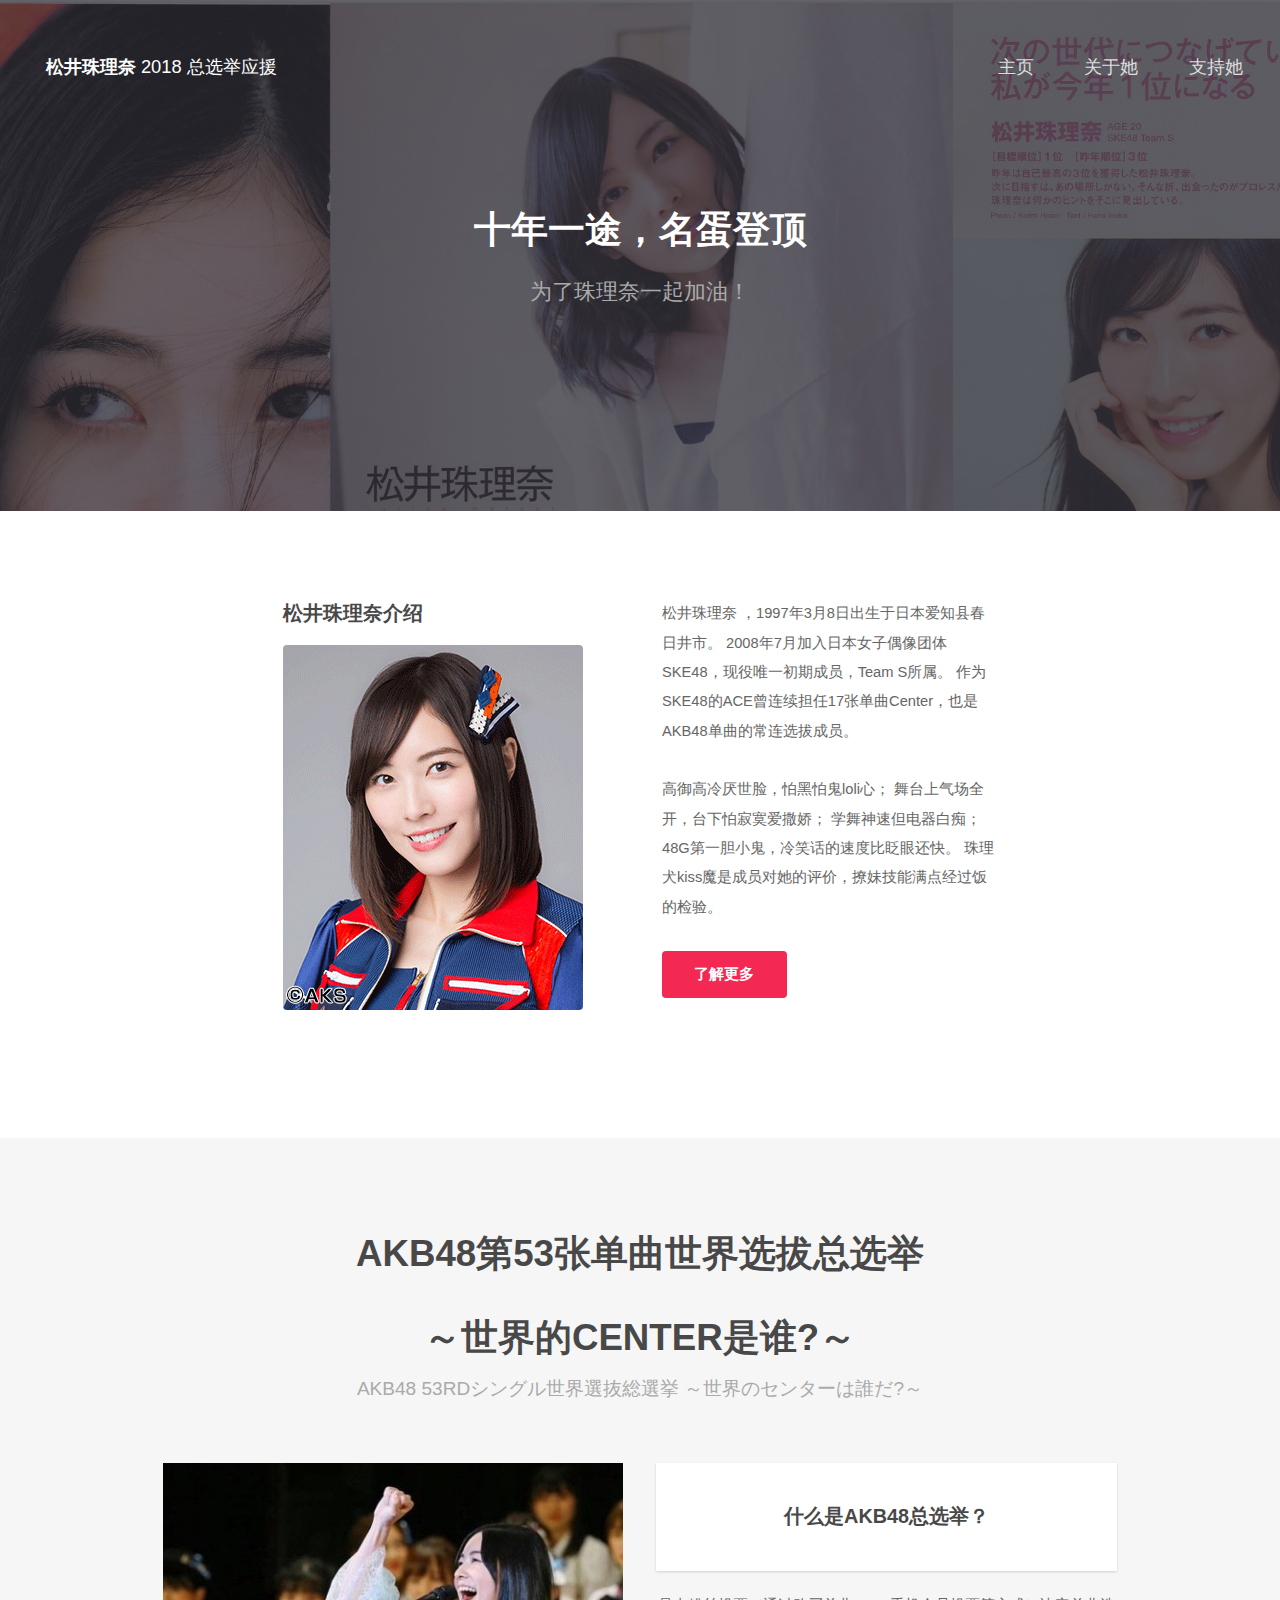
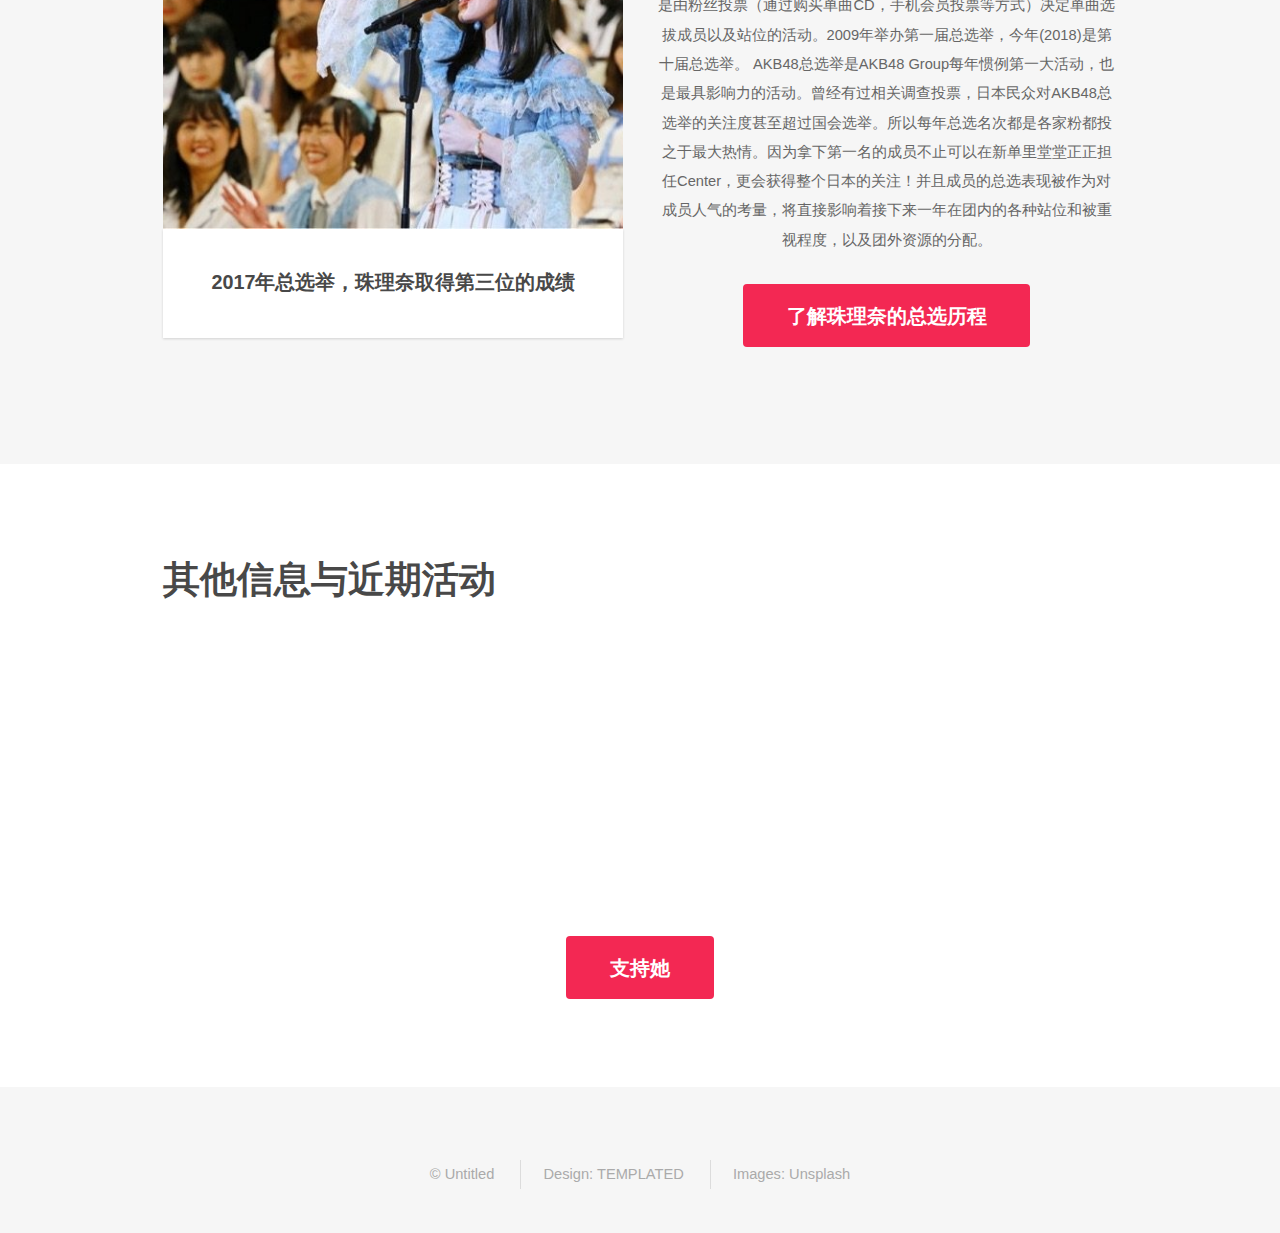
==== index.html @ a77c509f "init site" ====
<!DOCTYPE HTML>
<!--
	Spatial by TEMPLATED
	templated.co @templatedco
	Released for free under the Creative Commons Attribution 3.0 license (templated.co/license)
-->
<html>
<head>
    <title>松井珠理奈 2018 总选举应援</title>
    <meta charset="utf-8"/>
    <meta name="viewport" content="width=device-width, initial-scale=1"/>
    <link rel="stylesheet" href="assets/css/main.css"/>
</head>
<body class="landing">

<!-- Header -->
<header id="header" class="alt">
    <h1><strong><a href="index.html">松井珠理奈</a></strong> 2018 总选举应援</h1>
    <nav id="nav">
        <ul>
            <li><a href="index.html">主页</a></li>
            <li><a href="#">关于她</a></li>
            <li><a href="#">支持她</a></li>
        </ul>
    </nav>
</header>

<a href="#menu" class="navPanelToggle"><span class="fa fa-bars"></span></a>

<!-- Banner -->
<section id="banner">
    <h2>十年一途，名蛋登顶</h2>
    <p>为了珠理奈一起加油！</p>

    <!--
    <ul class="actions">
        <li><a href="#" class="button special big">Get Started</a></li>
    </ul>
    -->
</section>

<!-- One -->
<section id="one" class="wrapper style1">
    <div class="container 75%">
        <div class="row 200%">
            <div class="6u 12u$(medium)">
                <header class="major">
                    <h3>松井珠理奈介绍</h3><br/>
                    <img class="image" src="images/jurina/matsui_jurina.jpg"/>
                </header>
            </div>
            <div class="6u$ 12u$(medium)">
                <p>松井珠理奈 ，1997年3月8日出生于日本爱知县春日井市。
                    2008年7月加入日本女子偶像团体SKE48，现役唯一初期成员，Team S所属。
                    作为SKE48的ACE曾连续担任17张单曲Center，也是AKB48单曲的常连选拔成员。</p>
                <p>高御高冷厌世脸，怕黑怕鬼loli心；
                    舞台上气场全开，台下怕寂寞爱撒娇；
                    学舞神速但电器白痴；48G第一胆小鬼，冷笑话的速度比眨眼还快。
                    珠理犬kiss魔是成员对她的评价，撩妹技能满点经过饭的检验。</p>
                <a href="#" class="button special">了解更多</a>
            </div>
        </div>
    </div>
</section>

<!-- Two -->
<section id="two" class="wrapper style2 special">
    <div class="container">
        <header class="major">
            <h2>AKB48第53张单曲世界选拔总选举 </h2>
            <h2>～世界的Center是谁?～</h2>
            <p>AKB48 53rdシングル世界選抜総選挙 ～世界のセンターは誰だ?～</p>
        </header>
        <div class="row 150%">
            <div class="6u 12u$(xsmall)">
                <div class="image fit captioned">
                    <img src="images/jurina/s1.jpg" alt=""/>
                    <h3>2017年总选举，珠理奈取得第三位的成绩</h3>
                </div>
            </div>
            <div class="6u$ 12u$(xsmall)">
                <div class="image fit captioned">
                    <!--<img src="images/pic03.jpg" alt=""/>-->
                    <h3>什么是AKB48总选举？</h3>
                    <p>是由粉丝投票（通过购买单曲CD，手机会员投票等方式）决定单曲选拔成员以及站位的活动。2009年举办第一届总选举，今年(2018)是第十届总选举。
                        AKB48总选举是AKB48
                        Group每年惯例第一大活动，也是最具影响力的活动。曾经有过相关调查投票，日本民众对AKB48总选举的关注度甚至超过国会选举。所以每年总选名次都是各家粉都投之于最大热情。因为拿下第一名的成员不止可以在新单里堂堂正正担任Center，更会获得整个日本的关注！并且成员的总选表现被作为对成员人气的考量，将直接影响着接下来一年在团内的各种站位和被重视程度，以及团外资源的分配。</p>
                    <a href="#" class="button special big">了解珠理奈的总选历程</a>
                </div>
            </div>
        </div>
    </div>
</section>

<!-- Three -->
<section id="three" class="wrapper style1">
    <div class="container">
        <header class="major special">
            <h2>其他信息与近期活动</h2>
            <p></p>
        </header>
        <!--
        <div class="feature-grid">
            <div class="feature">
                <div class="image rounded"><img src="images/pic04.jpg" alt=""/></div>
                <div class="content">
                    <header>
                        <h4>Lorem ipsum</h4>
                        <p>Lorem ipsum dolor sit</p>
                    </header>
                    <p>Lorem ipsum dolor sit amet, consectetur adipisicing elit. Labore esse tenetur accusantium porro
                        omnis, unde mollitia totam sit nesciunt consectetur.</p>
                </div>
            </div>
            <div class="feature">
                <div class="image rounded"><img src="images/pic05.jpg" alt=""/></div>
                <div class="content">
                    <header>
                        <h4>Recusandae nemo</h4>
                        <p>Ratione maiores a, commodi</p>
                    </header>
                    <p>Animi mollitia optio culpa expedita. Dolorem alias minima culpa repellat. Dolores, fuga maiores
                        ut obcaecati blanditiis, at aperiam doloremque.</p>
                </div>
            </div>
            <div class="feature">
                <div class="image rounded"><img src="images/pic06.jpg" alt=""/></div>
                <div class="content">
                    <header>
                        <h4>Laudantium fugit</h4>
                        <p>Possimus ex reprehenderit eaque</p>
                    </header>
                    <p>Maiores iusto inventore fugit architecto est iste expedita commodi sed, quasi feugiat nam neque
                        mollitia vitae omnis, ea natus facere.</p>
                </div>
            </div>
            <div class="feature">
                <div class="image rounded"><img src="images/pic07.jpg" alt=""/></div>
                <div class="content">
                    <header>
                        <h4>Porro aliquam</h4>
                        <p>Quaerat, excepturi eveniet laboriosam</p>
                    </header>
                    <p>Vitae earum unde, autem labore voluptas ex, iste dolorum inventore natus consequatur iure
                        similique obcaecati aut corporis hic in! Porro sed.</p>
                </div>
            </div>
        </div>
        -->
    </div>
</section>

<!-- Four -->
<section id="four" class="wrapper style3 special">
    <div class="container">
        <header class="major">
            <h2>参加松井珠理奈 2018 总选举应援活动</h2>
        </header>
        <ul class="actions">
            <li><a href="#" class="button special big">支持她</a></li>
        </ul>
    </div>
</section>

<!-- Footer -->
<footer id="footer">
    <div class="container">
        <ul class="copyright">
            <li>&copy; Untitled</li>
            <li>Design: <a href="http://templated.co">TEMPLATED</a></li>
            <li>Images: <a href="http://unsplash.com">Unsplash</a></li>
        </ul>
    </div>
</footer>

<!-- Scripts -->
<script src="assets/js/jquery.min.js"></script>
<script src="assets/js/skel.min.js"></script>
<script src="assets/js/util.js"></script>
<script src="assets/js/main.js"></script>

</body>
</html>
---- assets/css/main.css ----
@import url(font-awesome.min.css);
@import url(https://fonts.googleapis.com/css?family=Raleway:400,700);

/*
	Spatial by TEMPLATED
	templated.co @templatedco
	Released for free under the Creative Commons Attribution 3.0 license (templated.co/license)
*/

/* Reset */

	html, body, div, span, applet, object, iframe, h1, h2, h3, h4, h5, h6, p, blockquote, pre, a, abbr, acronym, address, big, cite, code, del, dfn, em, img, ins, kbd, q, s, samp, small, strike, strong, sub, sup, tt, var, b, u, i, center, dl, dt, dd, ol, ul, li, fieldset, form, label, legend, table, caption, tbody, tfoot, thead, tr, th, td, article, aside, canvas, details, embed, figure, figcaption, footer, header, hgroup, menu, nav, output, ruby, section, summary, time, mark, audio, video {
		margin: 0;
		padding: 0;
		border: 0;
		font-size: 100%;
		font: inherit;
		vertical-align: baseline;
	}

	article, aside, details, figcaption, figure, footer, header, hgroup, menu, nav, section {
		display: block;
	}

	body {
		line-height: 1;
	}

	ol, ul {
		list-style: none;
	}

	blockquote, q {
		quotes: none;
	}

	blockquote:before, blockquote:after, q:before, q:after {
		content: '';
		content: none;
	}

	table {
		border-collapse: collapse;
		border-spacing: 0;
	}

	body {
		-webkit-text-size-adjust: none;
	}

/* Box Model */

	*, *:before, *:after {
		-moz-box-sizing: border-box;
		-webkit-box-sizing: border-box;
		box-sizing: border-box;
	}

/* Containers */

	.container {
		margin-left: auto;
		margin-right: auto;
	}

	.container.\31 25\25 {
		width: 100%;
		max-width: 100em;
		min-width: 80em;
	}

	.container.\37 5\25 {
		width: 60em;
	}

	.container.\35 0\25 {
		width: 40em;
	}

	.container.\32 5\25 {
		width: 20em;
	}

	.container {
		width: 80em;
	}

	@media screen and (max-width: 1680px) {

		.container.\31 25\25 {
			width: 100%;
			max-width: 100em;
			min-width: 80em;
		}

		.container.\37 5\25 {
			width: 60em;
		}

		.container.\35 0\25 {
			width: 40em;
		}

		.container.\32 5\25 {
			width: 20em;
		}

		.container {
			width: 80em;
		}

	}

	@media screen and (max-width: 1280px) {

		.container.\31 25\25 {
			width: 100%;
			max-width: 81.25em;
			min-width: 65em;
		}

		.container.\37 5\25 {
			width: 48.75em;
		}

		.container.\35 0\25 {
			width: 32.5em;
		}

		.container.\32 5\25 {
			width: 16.25em;
		}

		.container {
			width: 65em;
		}

	}

	@media screen and (max-width: 980px) {

		.container.\31 25\25 {
			width: 100%;
			max-width: 112.5%;
			min-width: 90%;
		}

		.container.\37 5\25 {
			width: 67.5%;
		}

		.container.\35 0\25 {
			width: 45%;
		}

		.container.\32 5\25 {
			width: 22.5%;
		}

		.container {
			width: 90%;
		}

	}

	@media screen and (max-width: 736px) {

		.container.\31 25\25 {
			width: 100%;
			max-width: 112.5%;
			min-width: 90%;
		}

		.container.\37 5\25 {
			width: 67.5%;
		}

		.container.\35 0\25 {
			width: 45%;
		}

		.container.\32 5\25 {
			width: 22.5%;
		}

		.container {
			width: 90% !important;
		}

	}

	@media screen and (max-width: 480px) {

		.container.\31 25\25 {
			width: 100%;
			max-width: 112.5%;
			min-width: 90%;
		}

		.container.\37 5\25 {
			width: 67.5%;
		}

		.container.\35 0\25 {
			width: 45%;
		}

		.container.\32 5\25 {
			width: 22.5%;
		}

		.container {
			width: 90% !important;
		}

	}

/* Grid */

	.row {
		border-bottom: solid 1px transparent;
		-moz-box-sizing: border-box;
		-webkit-box-sizing: border-box;
		box-sizing: border-box;
	}

	.row > * {
		float: left;
		-moz-box-sizing: border-box;
		-webkit-box-sizing: border-box;
		box-sizing: border-box;
	}

	.row:after, .row:before {
		content: '';
		display: block;
		clear: both;
		height: 0;
	}

	.row.uniform > * > :first-child {
		margin-top: 0;
	}

	.row.uniform > * > :last-child {
		margin-bottom: 0;
	}

	.row.\30 \25 > * {
		padding: 0 0 0 0em;
	}

	.row.\30 \25 {
		margin: 0 0 -1px 0em;
	}

	.row.uniform.\30 \25 > * {
		padding: 0em 0 0 0em;
	}

	.row.uniform.\30 \25 {
		margin: 0em 0 -1px 0em;
	}

	.row > * {
		padding: 0 0 0 2em;
	}

	.row {
		margin: 0 0 -1px -2em;
	}

	.row.uniform > * {
		padding: 2em 0 0 2em;
	}

	.row.uniform {
		margin: -2em 0 -1px -2em;
	}

	.row.\32 00\25 > * {
		padding: 0 0 0 4em;
	}

	.row.\32 00\25 {
		margin: 0 0 -1px -4em;
	}

	.row.uniform.\32 00\25 > * {
		padding: 4em 0 0 4em;
	}

	.row.uniform.\32 00\25 {
		margin: -4em 0 -1px -4em;
	}

	.row.\31 50\25 > * {
		padding: 0 0 0 3em;
	}

	.row.\31 50\25 {
		margin: 0 0 -1px -3em;
	}

	.row.uniform.\31 50\25 > * {
		padding: 3em 0 0 3em;
	}

	.row.uniform.\31 50\25 {
		margin: -3em 0 -1px -3em;
	}

	.row.\35 0\25 > * {
		padding: 0 0 0 1em;
	}

	.row.\35 0\25 {
		margin: 0 0 -1px -1em;
	}

	.row.uniform.\35 0\25 > * {
		padding: 1em 0 0 1em;
	}

	.row.uniform.\35 0\25 {
		margin: -1em 0 -1px -1em;
	}

	.row.\32 5\25 > * {
		padding: 0 0 0 0.5em;
	}

	.row.\32 5\25 {
		margin: 0 0 -1px -0.5em;
	}

	.row.uniform.\32 5\25 > * {
		padding: 0.5em 0 0 0.5em;
	}

	.row.uniform.\32 5\25 {
		margin: -0.5em 0 -1px -0.5em;
	}

	.\31 2u, .\31 2u\24 {
		width: 100%;
		clear: none;
		margin-left: 0;
	}

	.\31 1u, .\31 1u\24 {
		width: 91.6666666667%;
		clear: none;
		margin-left: 0;
	}

	.\31 0u, .\31 0u\24 {
		width: 83.3333333333%;
		clear: none;
		margin-left: 0;
	}

	.\39 u, .\39 u\24 {
		width: 75%;
		clear: none;
		margin-left: 0;
	}

	.\38 u, .\38 u\24 {
		width: 66.6666666667%;
		clear: none;
		margin-left: 0;
	}

	.\37 u, .\37 u\24 {
		width: 58.3333333333%;
		clear: none;
		margin-left: 0;
	}

	.\36 u, .\36 u\24 {
		width: 50%;
		clear: none;
		margin-left: 0;
	}

	.\35 u, .\35 u\24 {
		width: 41.6666666667%;
		clear: none;
		margin-left: 0;
	}

	.\34 u, .\34 u\24 {
		width: 33.3333333333%;
		clear: none;
		margin-left: 0;
	}

	.\33 u, .\33 u\24 {
		width: 25%;
		clear: none;
		margin-left: 0;
	}

	.\32 u, .\32 u\24 {
		width: 16.6666666667%;
		clear: none;
		margin-left: 0;
	}

	.\31 u, .\31 u\24 {
		width: 8.3333333333%;
		clear: none;
		margin-left: 0;
	}

	.\31 2u\24 + *,
	.\31 1u\24 + *,
	.\31 0u\24 + *,
	.\39 u\24 + *,
	.\38 u\24 + *,
	.\37 u\24 + *,
	.\36 u\24 + *,
	.\35 u\24 + *,
	.\34 u\24 + *,
	.\33 u\24 + *,
	.\32 u\24 + *,
	.\31 u\24 + * {
		clear: left;
	}

	.\-11u {
		margin-left: 91.66667%;
	}

	.\-10u {
		margin-left: 83.33333%;
	}

	.\-9u {
		margin-left: 75%;
	}

	.\-8u {
		margin-left: 66.66667%;
	}

	.\-7u {
		margin-left: 58.33333%;
	}

	.\-6u {
		margin-left: 50%;
	}

	.\-5u {
		margin-left: 41.66667%;
	}

	.\-4u {
		margin-left: 33.33333%;
	}

	.\-3u {
		margin-left: 25%;
	}

	.\-2u {
		margin-left: 16.66667%;
	}

	.\-1u {
		margin-left: 8.33333%;
	}

	@media screen and (max-width: 1680px) {

		.row > * {
			padding: 0 0 0 2em;
		}

		.row {
			margin: 0 0 -1px -2em;
		}

		.row.uniform > * {
			padding: 2em 0 0 2em;
		}

		.row.uniform {
			margin: -2em 0 -1px -2em;
		}

		.row.\32 00\25 > * {
			padding: 0 0 0 4em;
		}

		.row.\32 00\25 {
			margin: 0 0 -1px -4em;
		}

		.row.uniform.\32 00\25 > * {
			padding: 4em 0 0 4em;
		}

		.row.uniform.\32 00\25 {
			margin: -4em 0 -1px -4em;
		}

		.row.\31 50\25 > * {
			padding: 0 0 0 3em;
		}

		.row.\31 50\25 {
			margin: 0 0 -1px -3em;
		}

		.row.uniform.\31 50\25 > * {
			padding: 3em 0 0 3em;
		}

		.row.uniform.\31 50\25 {
			margin: -3em 0 -1px -3em;
		}

		.row.\35 0\25 > * {
			padding: 0 0 0 1em;
		}

		.row.\35 0\25 {
			margin: 0 0 -1px -1em;
		}

		.row.uniform.\35 0\25 > * {
			padding: 1em 0 0 1em;
		}

		.row.uniform.\35 0\25 {
			margin: -1em 0 -1px -1em;
		}

		.row.\32 5\25 > * {
			padding: 0 0 0 0.5em;
		}

		.row.\32 5\25 {
			margin: 0 0 -1px -0.5em;
		}

		.row.uniform.\32 5\25 > * {
			padding: 0.5em 0 0 0.5em;
		}

		.row.uniform.\32 5\25 {
			margin: -0.5em 0 -1px -0.5em;
		}

		.\31 2u\28xlarge\29, .\31 2u\24\28xlarge\29 {
			width: 100%;
			clear: none;
			margin-left: 0;
		}

		.\31 1u\28xlarge\29, .\31 1u\24\28xlarge\29 {
			width: 91.6666666667%;
			clear: none;
			margin-left: 0;
		}

		.\31 0u\28xlarge\29, .\31 0u\24\28xlarge\29 {
			width: 83.3333333333%;
			clear: none;
			margin-left: 0;
		}

		.\39 u\28xlarge\29, .\39 u\24\28xlarge\29 {
			width: 75%;
			clear: none;
			margin-left: 0;
		}

		.\38 u\28xlarge\29, .\38 u\24\28xlarge\29 {
			width: 66.6666666667%;
			clear: none;
			margin-left: 0;
		}

		.\37 u\28xlarge\29, .\37 u\24\28xlarge\29 {
			width: 58.3333333333%;
			clear: none;
			margin-left: 0;
		}

		.\36 u\28xlarge\29, .\36 u\24\28xlarge\29 {
			width: 50%;
			clear: none;
			margin-left: 0;
		}

		.\35 u\28xlarge\29, .\35 u\24\28xlarge\29 {
			width: 41.6666666667%;
			clear: none;
			margin-left: 0;
		}

		.\34 u\28xlarge\29, .\34 u\24\28xlarge\29 {
			width: 33.3333333333%;
			clear: none;
			margin-left: 0;
		}

		.\33 u\28xlarge\29, .\33 u\24\28xlarge\29 {
			width: 25%;
			clear: none;
			margin-left: 0;
		}

		.\32 u\28xlarge\29, .\32 u\24\28xlarge\29 {
			width: 16.6666666667%;
			clear: none;
			margin-left: 0;
		}

		.\31 u\28xlarge\29, .\31 u\24\28xlarge\29 {
			width: 8.3333333333%;
			clear: none;
			margin-left: 0;
		}

		.\31 2u\24\28xlarge\29 + *,
		.\31 1u\24\28xlarge\29 + *,
		.\31 0u\24\28xlarge\29 + *,
		.\39 u\24\28xlarge\29 + *,
		.\38 u\24\28xlarge\29 + *,
		.\37 u\24\28xlarge\29 + *,
		.\36 u\24\28xlarge\29 + *,
		.\35 u\24\28xlarge\29 + *,
		.\34 u\24\28xlarge\29 + *,
		.\33 u\24\28xlarge\29 + *,
		.\32 u\24\28xlarge\29 + *,
		.\31 u\24\28xlarge\29 + * {
			clear: left;
		}

		.\-11u\28xlarge\29 {
			margin-left: 91.66667%;
		}

		.\-10u\28xlarge\29 {
			margin-left: 83.33333%;
		}

		.\-9u\28xlarge\29 {
			margin-left: 75%;
		}

		.\-8u\28xlarge\29 {
			margin-left: 66.66667%;
		}

		.\-7u\28xlarge\29 {
			margin-left: 58.33333%;
		}

		.\-6u\28xlarge\29 {
			margin-left: 50%;
		}

		.\-5u\28xlarge\29 {
			margin-left: 41.66667%;
		}

		.\-4u\28xlarge\29 {
			margin-left: 33.33333%;
		}

		.\-3u\28xlarge\29 {
			margin-left: 25%;
		}

		.\-2u\28xlarge\29 {
			margin-left: 16.66667%;
		}

		.\-1u\28xlarge\29 {
			margin-left: 8.33333%;
		}

	}

	@media screen and (max-width: 1280px) {

		.row > * {
			padding: 0 0 0 1.5em;
		}

		.row {
			margin: 0 0 -1px -1.5em;
		}

		.row.uniform > * {
			padding: 1.5em 0 0 1.5em;
		}

		.row.uniform {
			margin: -1.5em 0 -1px -1.5em;
		}

		.row.\32 00\25 > * {
			padding: 0 0 0 3em;
		}

		.row.\32 00\25 {
			margin: 0 0 -1px -3em;
		}

		.row.uniform.\32 00\25 > * {
			padding: 3em 0 0 3em;
		}

		.row.uniform.\32 00\25 {
			margin: -3em 0 -1px -3em;
		}

		.row.\31 50\25 > * {
			padding: 0 0 0 2.25em;
		}

		.row.\31 50\25 {
			margin: 0 0 -1px -2.25em;
		}

		.row.uniform.\31 50\25 > * {
			padding: 2.25em 0 0 2.25em;
		}

		.row.uniform.\31 50\25 {
			margin: -2.25em 0 -1px -2.25em;
		}

		.row.\35 0\25 > * {
			padding: 0 0 0 0.75em;
		}

		.row.\35 0\25 {
			margin: 0 0 -1px -0.75em;
		}

		.row.uniform.\35 0\25 > * {
			padding: 0.75em 0 0 0.75em;
		}

		.row.uniform.\35 0\25 {
			margin: -0.75em 0 -1px -0.75em;
		}

		.row.\32 5\25 > * {
			padding: 0 0 0 0.375em;
		}

		.row.\32 5\25 {
			margin: 0 0 -1px -0.375em;
		}

		.row.uniform.\32 5\25 > * {
			padding: 0.375em 0 0 0.375em;
		}

		.row.uniform.\32 5\25 {
			margin: -0.375em 0 -1px -0.375em;
		}

		.\31 2u\28large\29, .\31 2u\24\28large\29 {
			width: 100%;
			clear: none;
			margin-left: 0;
		}

		.\31 1u\28large\29, .\31 1u\24\28large\29 {
			width: 91.6666666667%;
			clear: none;
			margin-left: 0;
		}

		.\31 0u\28large\29, .\31 0u\24\28large\29 {
			width: 83.3333333333%;
			clear: none;
			margin-left: 0;
		}

		.\39 u\28large\29, .\39 u\24\28large\29 {
			width: 75%;
			clear: none;
			margin-left: 0;
		}

		.\38 u\28large\29, .\38 u\24\28large\29 {
			width: 66.6666666667%;
			clear: none;
			margin-left: 0;
		}

		.\37 u\28large\29, .\37 u\24\28large\29 {
			width: 58.3333333333%;
			clear: none;
			margin-left: 0;
		}

		.\36 u\28large\29, .\36 u\24\28large\29 {
			width: 50%;
			clear: none;
			margin-left: 0;
		}

		.\35 u\28large\29, .\35 u\24\28large\29 {
			width: 41.6666666667%;
			clear: none;
			margin-left: 0;
		}

		.\34 u\28large\29, .\34 u\24\28large\29 {
			width: 33.3333333333%;
			clear: none;
			margin-left: 0;
		}

		.\33 u\28large\29, .\33 u\24\28large\29 {
			width: 25%;
			clear: none;
			margin-left: 0;
		}

		.\32 u\28large\29, .\32 u\24\28large\29 {
			width: 16.6666666667%;
			clear: none;
			margin-left: 0;
		}

		.\31 u\28large\29, .\31 u\24\28large\29 {
			width: 8.3333333333%;
			clear: none;
			margin-left: 0;
		}

		.\31 2u\24\28large\29 + *,
		.\31 1u\24\28large\29 + *,
		.\31 0u\24\28large\29 + *,
		.\39 u\24\28large\29 + *,
		.\38 u\24\28large\29 + *,
		.\37 u\24\28large\29 + *,
		.\36 u\24\28large\29 + *,
		.\35 u\24\28large\29 + *,
		.\34 u\24\28large\29 + *,
		.\33 u\24\28large\29 + *,
		.\32 u\24\28large\29 + *,
		.\31 u\24\28large\29 + * {
			clear: left;
		}

		.\-11u\28large\29 {
			margin-left: 91.66667%;
		}

		.\-10u\28large\29 {
			margin-left: 83.33333%;
		}

		.\-9u\28large\29 {
			margin-left: 75%;
		}

		.\-8u\28large\29 {
			margin-left: 66.66667%;
		}

		.\-7u\28large\29 {
			margin-left: 58.33333%;
		}

		.\-6u\28large\29 {
			margin-left: 50%;
		}

		.\-5u\28large\29 {
			margin-left: 41.66667%;
		}

		.\-4u\28large\29 {
			margin-left: 33.33333%;
		}

		.\-3u\28large\29 {
			margin-left: 25%;
		}

		.\-2u\28large\29 {
			margin-left: 16.66667%;
		}

		.\-1u\28large\29 {
			margin-left: 8.33333%;
		}

	}

	@media screen and (max-width: 980px) {

		.row > * {
			padding: 0 0 0 1.5em;
		}

		.row {
			margin: 0 0 -1px -1.5em;
		}

		.row.uniform > * {
			padding: 1.5em 0 0 1.5em;
		}

		.row.uniform {
			margin: -1.5em 0 -1px -1.5em;
		}

		.row.\32 00\25 > * {
			padding: 0 0 0 3em;
		}

		.row.\32 00\25 {
			margin: 0 0 -1px -3em;
		}

		.row.uniform.\32 00\25 > * {
			padding: 3em 0 0 3em;
		}

		.row.uniform.\32 00\25 {
			margin: -3em 0 -1px -3em;
		}

		.row.\31 50\25 > * {
			padding: 0 0 0 2.25em;
		}

		.row.\31 50\25 {
			margin: 0 0 -1px -2.25em;
		}

		.row.uniform.\31 50\25 > * {
			padding: 2.25em 0 0 2.25em;
		}

		.row.uniform.\31 50\25 {
			margin: -2.25em 0 -1px -2.25em;
		}

		.row.\35 0\25 > * {
			padding: 0 0 0 0.75em;
		}

		.row.\35 0\25 {
			margin: 0 0 -1px -0.75em;
		}

		.row.uniform.\35 0\25 > * {
			padding: 0.75em 0 0 0.75em;
		}

		.row.uniform.\35 0\25 {
			margin: -0.75em 0 -1px -0.75em;
		}

		.row.\32 5\25 > * {
			padding: 0 0 0 0.375em;
		}

		.row.\32 5\25 {
			margin: 0 0 -1px -0.375em;
		}

		.row.uniform.\32 5\25 > * {
			padding: 0.375em 0 0 0.375em;
		}

		.row.uniform.\32 5\25 {
			margin: -0.375em 0 -1px -0.375em;
		}

		.\31 2u\28medium\29, .\31 2u\24\28medium\29 {
			width: 100%;
			clear: none;
			margin-left: 0;
		}

		.\31 1u\28medium\29, .\31 1u\24\28medium\29 {
			width: 91.6666666667%;
			clear: none;
			margin-left: 0;
		}

		.\31 0u\28medium\29, .\31 0u\24\28medium\29 {
			width: 83.3333333333%;
			clear: none;
			margin-left: 0;
		}

		.\39 u\28medium\29, .\39 u\24\28medium\29 {
			width: 75%;
			clear: none;
			margin-left: 0;
		}

		.\38 u\28medium\29, .\38 u\24\28medium\29 {
			width: 66.6666666667%;
			clear: none;
			margin-left: 0;
		}

		.\37 u\28medium\29, .\37 u\24\28medium\29 {
			width: 58.3333333333%;
			clear: none;
			margin-left: 0;
		}

		.\36 u\28medium\29, .\36 u\24\28medium\29 {
			width: 50%;
			clear: none;
			margin-left: 0;
		}

		.\35 u\28medium\29, .\35 u\24\28medium\29 {
			width: 41.6666666667%;
			clear: none;
			margin-left: 0;
		}

		.\34 u\28medium\29, .\34 u\24\28medium\29 {
			width: 33.3333333333%;
			clear: none;
			margin-left: 0;
		}

		.\33 u\28medium\29, .\33 u\24\28medium\29 {
			width: 25%;
			clear: none;
			margin-left: 0;
		}

		.\32 u\28medium\29, .\32 u\24\28medium\29 {
			width: 16.6666666667%;
			clear: none;
			margin-left: 0;
		}

		.\31 u\28medium\29, .\31 u\24\28medium\29 {
			width: 8.3333333333%;
			clear: none;
			margin-left: 0;
		}

		.\31 2u\24\28medium\29 + *,
		.\31 1u\24\28medium\29 + *,
		.\31 0u\24\28medium\29 + *,
		.\39 u\24\28medium\29 + *,
		.\38 u\24\28medium\29 + *,
		.\37 u\24\28medium\29 + *,
		.\36 u\24\28medium\29 + *,
		.\35 u\24\28medium\29 + *,
		.\34 u\24\28medium\29 + *,
		.\33 u\24\28medium\29 + *,
		.\32 u\24\28medium\29 + *,
		.\31 u\24\28medium\29 + * {
			clear: left;
		}

		.\-11u\28medium\29 {
			margin-left: 91.66667%;
		}

		.\-10u\28medium\29 {
			margin-left: 83.33333%;
		}

		.\-9u\28medium\29 {
			margin-left: 75%;
		}

		.\-8u\28medium\29 {
			margin-left: 66.66667%;
		}

		.\-7u\28medium\29 {
			margin-left: 58.33333%;
		}

		.\-6u\28medium\29 {
			margin-left: 50%;
		}

		.\-5u\28medium\29 {
			margin-left: 41.66667%;
		}

		.\-4u\28medium\29 {
			margin-left: 33.33333%;
		}

		.\-3u\28medium\29 {
			margin-left: 25%;
		}

		.\-2u\28medium\29 {
			margin-left: 16.66667%;
		}

		.\-1u\28medium\29 {
			margin-left: 8.33333%;
		}

	}

	@media screen and (max-width: 736px) {

		.row > * {
			padding: 0 0 0 1.25em;
		}

		.row {
			margin: 0 0 -1px -1.25em;
		}

		.row.uniform > * {
			padding: 1.25em 0 0 1.25em;
		}

		.row.uniform {
			margin: -1.25em 0 -1px -1.25em;
		}

		.row.\32 00\25 > * {
			padding: 0 0 0 2.5em;
		}

		.row.\32 00\25 {
			margin: 0 0 -1px -2.5em;
		}

		.row.uniform.\32 00\25 > * {
			padding: 2.5em 0 0 2.5em;
		}

		.row.uniform.\32 00\25 {
			margin: -2.5em 0 -1px -2.5em;
		}

		.row.\31 50\25 > * {
			padding: 0 0 0 1.875em;
		}

		.row.\31 50\25 {
			margin: 0 0 -1px -1.875em;
		}

		.row.uniform.\31 50\25 > * {
			padding: 1.875em 0 0 1.875em;
		}

		.row.uniform.\31 50\25 {
			margin: -1.875em 0 -1px -1.875em;
		}

		.row.\35 0\25 > * {
			padding: 0 0 0 0.625em;
		}

		.row.\35 0\25 {
			margin: 0 0 -1px -0.625em;
		}

		.row.uniform.\35 0\25 > * {
			padding: 0.625em 0 0 0.625em;
		}

		.row.uniform.\35 0\25 {
			margin: -0.625em 0 -1px -0.625em;
		}

		.row.\32 5\25 > * {
			padding: 0 0 0 0.3125em;
		}

		.row.\32 5\25 {
			margin: 0 0 -1px -0.3125em;
		}

		.row.uniform.\32 5\25 > * {
			padding: 0.3125em 0 0 0.3125em;
		}

		.row.uniform.\32 5\25 {
			margin: -0.3125em 0 -1px -0.3125em;
		}

		.\31 2u\28small\29, .\31 2u\24\28small\29 {
			width: 100%;
			clear: none;
			margin-left: 0;
		}

		.\31 1u\28small\29, .\31 1u\24\28small\29 {
			width: 91.6666666667%;
			clear: none;
			margin-left: 0;
		}

		.\31 0u\28small\29, .\31 0u\24\28small\29 {
			width: 83.3333333333%;
			clear: none;
			margin-left: 0;
		}

		.\39 u\28small\29, .\39 u\24\28small\29 {
			width: 75%;
			clear: none;
			margin-left: 0;
		}

		.\38 u\28small\29, .\38 u\24\28small\29 {
			width: 66.6666666667%;
			clear: none;
			margin-left: 0;
		}

		.\37 u\28small\29, .\37 u\24\28small\29 {
			width: 58.3333333333%;
			clear: none;
			margin-left: 0;
		}

		.\36 u\28small\29, .\36 u\24\28small\29 {
			width: 50%;
			clear: none;
			margin-left: 0;
		}

		.\35 u\28small\29, .\35 u\24\28small\29 {
			width: 41.6666666667%;
			clear: none;
			margin-left: 0;
		}

		.\34 u\28small\29, .\34 u\24\28small\29 {
			width: 33.3333333333%;
			clear: none;
			margin-left: 0;
		}

		.\33 u\28small\29, .\33 u\24\28small\29 {
			width: 25%;
			clear: none;
			margin-left: 0;
		}

		.\32 u\28small\29, .\32 u\24\28small\29 {
			width: 16.6666666667%;
			clear: none;
			margin-left: 0;
		}

		.\31 u\28small\29, .\31 u\24\28small\29 {
			width: 8.3333333333%;
			clear: none;
			margin-left: 0;
		}

		.\31 2u\24\28small\29 + *,
		.\31 1u\24\28small\29 + *,
		.\31 0u\24\28small\29 + *,
		.\39 u\24\28small\29 + *,
		.\38 u\24\28small\29 + *,
		.\37 u\24\28small\29 + *,
		.\36 u\24\28small\29 + *,
		.\35 u\24\28small\29 + *,
		.\34 u\24\28small\29 + *,
		.\33 u\24\28small\29 + *,
		.\32 u\24\28small\29 + *,
		.\31 u\24\28small\29 + * {
			clear: left;
		}

		.\-11u\28small\29 {
			margin-left: 91.66667%;
		}

		.\-10u\28small\29 {
			margin-left: 83.33333%;
		}

		.\-9u\28small\29 {
			margin-left: 75%;
		}

		.\-8u\28small\29 {
			margin-left: 66.66667%;
		}

		.\-7u\28small\29 {
			margin-left: 58.33333%;
		}

		.\-6u\28small\29 {
			margin-left: 50%;
		}

		.\-5u\28small\29 {
			margin-left: 41.66667%;
		}

		.\-4u\28small\29 {
			margin-left: 33.33333%;
		}

		.\-3u\28small\29 {
			margin-left: 25%;
		}

		.\-2u\28small\29 {
			margin-left: 16.66667%;
		}

		.\-1u\28small\29 {
			margin-left: 8.33333%;
		}

	}

	@media screen and (max-width: 480px) {

		.row > * {
			padding: 0 0 0 1.25em;
		}

		.row {
			margin: 0 0 -1px -1.25em;
		}

		.row.uniform > * {
			padding: 1.25em 0 0 1.25em;
		}

		.row.uniform {
			margin: -1.25em 0 -1px -1.25em;
		}

		.row.\32 00\25 > * {
			padding: 0 0 0 2.5em;
		}

		.row.\32 00\25 {
			margin: 0 0 -1px -2.5em;
		}

		.row.uniform.\32 00\25 > * {
			padding: 2.5em 0 0 2.5em;
		}

		.row.uniform.\32 00\25 {
			margin: -2.5em 0 -1px -2.5em;
		}

		.row.\31 50\25 > * {
			padding: 0 0 0 1.875em;
		}

		.row.\31 50\25 {
			margin: 0 0 -1px -1.875em;
		}

		.row.uniform.\31 50\25 > * {
			padding: 1.875em 0 0 1.875em;
		}

		.row.uniform.\31 50\25 {
			margin: -1.875em 0 -1px -1.875em;
		}

		.row.\35 0\25 > * {
			padding: 0 0 0 0.625em;
		}

		.row.\35 0\25 {
			margin: 0 0 -1px -0.625em;
		}

		.row.uniform.\35 0\25 > * {
			padding: 0.625em 0 0 0.625em;
		}

		.row.uniform.\35 0\25 {
			margin: -0.625em 0 -1px -0.625em;
		}

		.row.\32 5\25 > * {
			padding: 0 0 0 0.3125em;
		}

		.row.\32 5\25 {
			margin: 0 0 -1px -0.3125em;
		}

		.row.uniform.\32 5\25 > * {
			padding: 0.3125em 0 0 0.3125em;
		}

		.row.uniform.\32 5\25 {
			margin: -0.3125em 0 -1px -0.3125em;
		}

		.\31 2u\28xsmall\29, .\31 2u\24\28xsmall\29 {
			width: 100%;
			clear: none;
			margin-left: 0;
		}

		.\31 1u\28xsmall\29, .\31 1u\24\28xsmall\29 {
			width: 91.6666666667%;
			clear: none;
			margin-left: 0;
		}

		.\31 0u\28xsmall\29, .\31 0u\24\28xsmall\29 {
			width: 83.3333333333%;
			clear: none;
			margin-left: 0;
		}

		.\39 u\28xsmall\29, .\39 u\24\28xsmall\29 {
			width: 75%;
			clear: none;
			margin-left: 0;
		}

		.\38 u\28xsmall\29, .\38 u\24\28xsmall\29 {
			width: 66.6666666667%;
			clear: none;
			margin-left: 0;
		}

		.\37 u\28xsmall\29, .\37 u\24\28xsmall\29 {
			width: 58.3333333333%;
			clear: none;
			margin-left: 0;
		}

		.\36 u\28xsmall\29, .\36 u\24\28xsmall\29 {
			width: 50%;
			clear: none;
			margin-left: 0;
		}

		.\35 u\28xsmall\29, .\35 u\24\28xsmall\29 {
			width: 41.6666666667%;
			clear: none;
			margin-left: 0;
		}

		.\34 u\28xsmall\29, .\34 u\24\28xsmall\29 {
			width: 33.3333333333%;
			clear: none;
			margin-left: 0;
		}

		.\33 u\28xsmall\29, .\33 u\24\28xsmall\29 {
			width: 25%;
			clear: none;
			margin-left: 0;
		}

		.\32 u\28xsmall\29, .\32 u\24\28xsmall\29 {
			width: 16.6666666667%;
			clear: none;
			margin-left: 0;
		}

		.\31 u\28xsmall\29, .\31 u\24\28xsmall\29 {
			width: 8.3333333333%;
			clear: none;
			margin-left: 0;
		}

		.\31 2u\24\28xsmall\29 + *,
		.\31 1u\24\28xsmall\29 + *,
		.\31 0u\24\28xsmall\29 + *,
		.\39 u\24\28xsmall\29 + *,
		.\38 u\24\28xsmall\29 + *,
		.\37 u\24\28xsmall\29 + *,
		.\36 u\24\28xsmall\29 + *,
		.\35 u\24\28xsmall\29 + *,
		.\34 u\24\28xsmall\29 + *,
		.\33 u\24\28xsmall\29 + *,
		.\32 u\24\28xsmall\29 + *,
		.\31 u\24\28xsmall\29 + * {
			clear: left;
		}

		.\-11u\28xsmall\29 {
			margin-left: 91.66667%;
		}

		.\-10u\28xsmall\29 {
			margin-left: 83.33333%;
		}

		.\-9u\28xsmall\29 {
			margin-left: 75%;
		}

		.\-8u\28xsmall\29 {
			margin-left: 66.66667%;
		}

		.\-7u\28xsmall\29 {
			margin-left: 58.33333%;
		}

		.\-6u\28xsmall\29 {
			margin-left: 50%;
		}

		.\-5u\28xsmall\29 {
			margin-left: 41.66667%;
		}

		.\-4u\28xsmall\29 {
			margin-left: 33.33333%;
		}

		.\-3u\28xsmall\29 {
			margin-left: 25%;
		}

		.\-2u\28xsmall\29 {
			margin-left: 16.66667%;
		}

		.\-1u\28xsmall\29 {
			margin-left: 8.33333%;
		}

	}

/* Basic */

	@-ms-viewport {
		width: device-width;
	}

	body {
		-ms-overflow-style: scrollbar;
	}

	@media screen and (max-width: 480px) {

		html, body {
			min-width: 320px;
		}

	}

	body {
		background: #fff;
		padding-top: 6em;
	}

		body.landing {
			padding-top: 0 !important;
		}

		@media screen and (max-width: 980px) {

			body {
				padding-top: 2em;
			}

		}

		body.is-loading *, body.is-loading *:before, body.is-loading *:after {
			-moz-animation: none !important;
			-webkit-animation: none !important;
			-ms-animation: none !important;
			animation: none !important;
			-moz-transition: none !important;
			-webkit-transition: none !important;
			-ms-transition: none !important;
			transition: none !important;
		}

/* Type */

	body {
		background-color: #fff;
		color: #666;
	}

	body, input, select, textarea {
		font-family: "Microsoft YaHei", Arial, Helvetica, sans-serif;
		font-size: 13pt;
		font-weight: 400;
		line-height: 2em;
	}

		@media screen and (max-width: 1680px) {

			body, input, select, textarea {
				font-size: 11pt;
			}

		}

		@media screen and (max-width: 1280px) {

			body, input, select, textarea {
				font-size: 11pt;
			}

		}

		@media screen and (max-width: 980px) {

			body, input, select, textarea {
				font-size: 12pt;
			}

		}

		@media screen and (max-width: 736px) {

			body, input, select, textarea {
				font-size: 12pt;
			}

		}

		@media screen and (max-width: 480px) {

			body, input, select, textarea {
				font-size: 12pt;
			}

		}

	a {
		text-decoration: underline;
		color: #f32853;
	}

		a:hover {
			text-decoration: none;
		}

	strong, b {
		color: #484848;
		font-weight: 700;
	}

	em, i {
		font-style: italic;
	}

	p {
		margin: 0 0 2em 0;
	}

	h1, h2, h3, h4, h5, h6 {
		color: #484848;
		font-weight: 700;
		line-height: 1em;
		margin: 0 0 1em 0;
		text-transform: uppercase;
	}

		h1 a, h2 a, h3 a, h4 a, h5 a, h6 a {
			color: inherit;
			text-decoration: none;
		}

	h2 {
		font-size: 1.75em;
		line-height: 1.5em;
	}

	h3 {
		font-size: 1.35em;
		line-height: 1.5em;
	}

	h4 {
		font-size: 1.1em;
		line-height: 1.5em;
	}

	h5 {
		font-size: 0.9em;
		line-height: 1.5em;
	}

	h6 {
		font-size: 0.7em;
		line-height: 1.5em;
	}

	sub {
		font-size: 0.8em;
		position: relative;
		top: 0.5em;
	}

	sup {
		font-size: 0.8em;
		position: relative;
		top: -0.5em;
	}

	blockquote {
		border-left: solid 4px;
		font-style: italic;
		margin: 0 0 2em 0;
		padding: 0.5em 0 0.5em 2em;
	}

	code {
		background: rgba(144, 144, 144, 0.075);
		border-radius: 4px;
		border: solid 1px;
		font-family: "Courier New", monospace;
		font-size: 0.9em;
		margin: 0 0.25em;
		padding: 0.25em 0.65em;
	}

	pre {
		-webkit-overflow-scrolling: touch;
		font-family: "Courier New", monospace;
		font-size: 0.9em;
		margin: 0 0 2em 0;
	}

		pre code {
			display: block;
			line-height: 1.75;
			padding: 1em 1.5em;
			overflow-x: auto;
		}

	hr {
		border: 0;
		border-bottom: solid 1px rgba(144, 144, 144, 0.25);
		margin: 2em 0;
	}

		hr.major {
			margin: 3em 0;
		}

	.align-left {
		text-align: left;
	}

	.align-center {
		text-align: center;
	}

	.align-right {
		text-align: right;
	}

/* Box */

	.box {
		border-radius: 4px;
		border: solid 1px rgba(144, 144, 144, 0.25);
		margin-bottom: 2em;
		padding: 1.5em;
	}

		.box > :last-child,
		.box > :last-child > :last-child,
		.box > :last-child > :last-child > :last-child {
			margin-bottom: 0;
		}

		.box.alt {
			border: 0;
			border-radius: 0;
			padding: 0;
		}

/* Button */

	input[type="submit"],
	input[type="reset"],
	input[type="button"],
	button,
	.button {
		-moz-appearance: none;
		-webkit-appearance: none;
		-ms-appearance: none;
		appearance: none;
		-moz-transition: background-color 0.2s ease-in-out, color 0.2s ease-in-out;
		-webkit-transition: background-color 0.2s ease-in-out, color 0.2s ease-in-out;
		-ms-transition: background-color 0.2s ease-in-out, color 0.2s ease-in-out;
		transition: background-color 0.2s ease-in-out, color 0.2s ease-in-out;
		background-color: #323037;
		border-radius: 4px;
		color: #ffffff !important;
		border: 0;
		cursor: pointer;
		display: inline-block;
		font-weight: 700;
		height: 3.15em;
		line-height: 3.25em;
		padding: 0 2.2em;
		text-align: center;
		text-decoration: none;
		text-transform: uppercase;
		white-space: nowrap;
	}

		input[type="submit"]:hover,
		input[type="reset"]:hover,
		input[type="button"]:hover,
		button:hover,
		.button:hover {
			background-color: #3e3c45;
		}

		input[type="submit"]:active,
		input[type="reset"]:active,
		input[type="button"]:active,
		button:active,
		.button:active {
			background-color: #262429;
		}

		input[type="submit"].icon,
		input[type="reset"].icon,
		input[type="button"].icon,
		button.icon,
		.button.icon {
			padding-left: 1.35em;
		}

			input[type="submit"].icon:before,
			input[type="reset"].icon:before,
			input[type="button"].icon:before,
			button.icon:before,
			.button.icon:before {
				margin-right: 0.5em;
			}

		input[type="submit"].fit,
		input[type="reset"].fit,
		input[type="button"].fit,
		button.fit,
		.button.fit {
			display: block;
			margin: 0 0 1em 0;
			width: 100%;
		}

		input[type="submit"].small,
		input[type="reset"].small,
		input[type="button"].small,
		button.small,
		.button.small {
			font-size: 0.8em;
		}

		input[type="submit"].big,
		input[type="reset"].big,
		input[type="button"].big,
		button.big,
		.button.big {
			font-size: 1.35em;
		}

		input[type="submit"].disabled, input[type="submit"]:disabled,
		input[type="reset"].disabled,
		input[type="reset"]:disabled,
		input[type="button"].disabled,
		input[type="button"]:disabled,
		button.disabled,
		button:disabled,
		.button.disabled,
		.button:disabled {
			-moz-pointer-events: none;
			-webkit-pointer-events: none;
			-ms-pointer-events: none;
			pointer-events: none;
			background-color: #666 !important;
			box-shadow: inset 0 -0.15em 0 0 rgba(0, 0, 0, 0.15);
			color: #fff !important;
			cursor: default;
			opacity: 0.25;
		}

		input[type="submit"].alt,
		input[type="reset"].alt,
		input[type="button"].alt,
		button.alt,
		.button.alt {
			background-color: transparent;
			box-shadow: inset 0 0 0 2px rgba(144, 144, 144, 0.25);
			color: #484848 !important;
		}

			input[type="submit"].alt:hover,
			input[type="reset"].alt:hover,
			input[type="button"].alt:hover,
			button.alt:hover,
			.button.alt:hover {
				background-color: rgba(144, 144, 144, 0.075);
			}

			input[type="submit"].alt:active,
			input[type="reset"].alt:active,
			input[type="button"].alt:active,
			button.alt:active,
			.button.alt:active {
				background-color: rgba(144, 144, 144, 0.2);
			}

			input[type="submit"].alt.icon:before,
			input[type="reset"].alt.icon:before,
			input[type="button"].alt.icon:before,
			button.alt.icon:before,
			.button.alt.icon:before {
				color: #aaa;
			}

		input[type="submit"].special,
		input[type="reset"].special,
		input[type="button"].special,
		button.special,
		.button.special {
			background-color: #f32853;
			color: #ffffff !important;
		}

			input[type="submit"].special:hover,
			input[type="reset"].special:hover,
			input[type="button"].special:hover,
			button.special:hover,
			.button.special:hover {
				background-color: #f44066;
			}

			input[type="submit"].special:active,
			input[type="reset"].special:active,
			input[type="button"].special:active,
			button.special:active,
			.button.special:active {
				background-color: #f21040;
			}

		@media screen and (max-width: 480px) {

			input[type="submit"],
			input[type="reset"],
			input[type="button"],
			button,
			.button {
				padding: 0;
			}

		}

/* Feature */

	.feature-grid {
		position: relative;
	}

		.feature-grid:after {
			clear: both;
			content: '';
			display: block;
		}

		.feature-grid .feature {
			display: inline-block;
			float: left;
			margin-bottom: 3em;
			width: 50%;
		}

			.feature-grid .feature .content {
				width: 60%;
			}

			.feature-grid .feature .image {
				width: 30%;
			}

				.feature-grid .feature .image img {
					display: inline;
					max-width: 100%;
				}

			.feature-grid .feature:nth-child(odd) .content, .feature-grid .feature:nth-child(odd) .image {
				float: right;
				margin-right: 5%;
				text-align: right;
			}

			.feature-grid .feature:nth-child(even) .content, .feature-grid .feature:nth-child(even) .image {
				float: left;
				margin-left: 5%;
				text-align: left;
			}

		@media screen and (max-width: 1280px) {

			.feature-grid .feature {
				margin-bottom: 2em;
			}

		}

		@media screen and (max-width: 980px) {

			.feature-grid .feature {
				display: block;
				width: 100%;
			}

				.feature-grid .feature .content {
					width: 65%;
				}

				.feature-grid .feature .image {
					margin-left: 0 !important;
					margin-right: 0 !important;
				}

		}

		@media screen and (max-width: 736px) {

			.feature-grid .feature {
				margin-bottom: 1em;
			}

		}

		@media screen and (max-width: 480px) {

			.feature-grid .feature .content,
			.feature-grid .feature .image {
				display: block;
				margin-left: 0 !important;
				margin-right: 0 !important;
				text-align: center !important;
				width: 100%;
			}

			.feature-grid .feature .image {
				margin-bottom: 1em;
			}

		}

/* Form */

	form {
		margin: 0 0 2em 0;
	}

	label {
		color: #484848;
		display: block;
		font-size: 0.9em;
		font-weight: 700;
		margin: 0 0 1em 0;
	}

	input[type="text"],
	input[type="password"],
	input[type="email"],
	select,
	textarea {
		-moz-appearance: none;
		-webkit-appearance: none;
		-ms-appearance: none;
		appearance: none;
		background: rgba(144, 144, 144, 0.075);
		border-radius: 4px;
		border: none;
		border: solid 1px rgba(144, 144, 144, 0.25);
		color: inherit;
		display: block;
		outline: 0;
		padding: 0 1em;
		text-decoration: none;
		width: 100%;
	}

		input[type="text"]:invalid,
		input[type="password"]:invalid,
		input[type="email"]:invalid,
		select:invalid,
		textarea:invalid {
			box-shadow: none;
		}

		input[type="text"]:focus,
		input[type="password"]:focus,
		input[type="email"]:focus,
		select:focus,
		textarea:focus {
			border-color: #f32853;
			box-shadow: 0 0 0 1px #f32853;
		}

	.select-wrapper {
		text-decoration: none;
		text-decoration: none;
		display: block;
		position: relative;
	}

		.select-wrapper:before {
			-moz-osx-font-smoothing: grayscale;
			-webkit-font-smoothing: antialiased;
			font-family: FontAwesome;
			font-style: normal;
			font-weight: normal;
			text-transform: none !important;
		}

		.select-wrapper:before {
			content: '\f078';
			color: rgba(144, 144, 144, 0.25);
			display: block;
			height: 2.75em;
			line-height: 2.75em;
			pointer-events: none;
			position: absolute;
			right: 0;
			text-align: center;
			top: 0;
			width: 2.75em;
		}

		.select-wrapper select::-ms-expand {
			display: none;
		}

	input[type="text"],
	input[type="password"],
	input[type="email"],
	select {
		height: 2.75em;
	}

	textarea {
		padding: 0.75em 1em;
	}

	input[type="checkbox"],
	input[type="radio"] {
		-moz-appearance: none;
		-webkit-appearance: none;
		-ms-appearance: none;
		appearance: none;
		display: block;
		float: left;
		margin-right: -2em;
		opacity: 0;
		width: 1em;
		z-index: -1;
	}

		input[type="checkbox"] + label,
		input[type="radio"] + label {
			text-decoration: none;
			color: #666;
			cursor: pointer;
			display: inline-block;
			font-size: 1em;
			font-weight: 400;
			padding-left: 2.4em;
			padding-right: 0.75em;
			position: relative;
		}

			input[type="checkbox"] + label:before,
			input[type="radio"] + label:before {
				-moz-osx-font-smoothing: grayscale;
				-webkit-font-smoothing: antialiased;
				font-family: FontAwesome;
				font-style: normal;
				font-weight: normal;
				text-transform: none !important;
			}

			input[type="checkbox"] + label:before,
			input[type="radio"] + label:before {
				background: rgba(144, 144, 144, 0.075);
				border-radius: 4px;
				border: solid 1px rgba(144, 144, 144, 0.25);
				content: '';
				display: inline-block;
				height: 1.65em;
				left: 0;
				line-height: 1.58125em;
				position: absolute;
				text-align: center;
				top: 0;
				width: 1.65em;
			}

		input[type="checkbox"]:checked + label:before,
		input[type="radio"]:checked + label:before {
			content: '\f00c';
			background: #323037;
			border-color: #323037;
			color: #ffffff;
		}

		input[type="checkbox"]:focus + label:before,
		input[type="radio"]:focus + label:before {
			border-color: #f32853;
			box-shadow: 0 0 0 1px #f32853;
		}

	input[type="checkbox"] + label:before {
		border-radius: 4px;
	}

	input[type="radio"] + label:before {
		border-radius: 100%;
	}

	::-webkit-input-placeholder {
		opacity: 1.0;
		color: #aaa !important;
	}

	:-moz-placeholder {
		opacity: 1.0;
		color: #aaa !important;
	}

	::-moz-placeholder {
		opacity: 1.0;
		color: #aaa !important;
	}

	:-ms-input-placeholder {
		opacity: 1.0;
		color: #aaa !important;
	}

	.formerize-placeholder {
		opacity: 1.0;
		color: #aaa !important;
	}

/* Icon */

	.icon {
		text-decoration: none;
		border-bottom: none;
		position: relative;
	}

		.icon:before {
			-moz-osx-font-smoothing: grayscale;
			-webkit-font-smoothing: antialiased;
			font-family: FontAwesome;
			font-style: normal;
			font-weight: normal;
			text-transform: none !important;
		}

		.icon > .label {
			display: none;
		}

/* Image */

	.image {
		border-radius: 4px;
		border: 0;
		display: inline-block;
		position: relative;
	}

		.image img {
			border-radius: 4px;
			display: block;
		}

		.image.left, .image.right {
			max-width: 40%;
		}

			.image.left img, .image.right img {
				width: 100%;
			}

		.image.left {
			float: left;
			padding: 0 1.5em 1em 0;
			top: 0.25em;
		}

		.image.right {
			float: right;
			padding: 0 0 1em 1.5em;
			top: 0.25em;
		}

		.image.fit {
			display: block;
			margin: 0 0 2em 0;
			width: 100%;
		}

			.image.fit img {
				width: 100%;
			}

		.image.rounded {
			border-radius: 100%;
		}

			.image.rounded img {
				border: solid 0.5em rgba(144, 144, 144, 0.25);
				border-radius: 100%;
			}

		.image.captioned {
			border-radius: 0;
			margin-bottom: 4em;
		}

			.image.captioned img {
				border-radius: 0;
			}

			.image.captioned h3 {
				background-color: #fff;
				box-shadow: 0px 0.0375em 0.125em 0px rgba(0, 0, 0, 0.15);
				display: block;
				padding: 2em 1em;
			}

			@media screen and (max-width: 736px) {

				.image.captioned {
					margin-bottom: 2em;
				}

					.image.captioned h3 {
						padding: 1em;
					}

			}

		.image.main {
			display: block;
			margin: 0 0 3em 0;
			width: 100%;
		}

			.image.main img {
				width: 100%;
			}

/* List */

	ol {
		list-style: decimal;
		margin: 0 0 2em 0;
		padding-left: 1.25em;
	}

		ol li {
			padding-left: 0.25em;
		}

	ul {
		list-style: disc;
		margin: 0 0 2em 0;
		padding-left: 1em;
	}

		ul li {
			padding-left: 0.5em;
		}

		ul.alt {
			list-style: none;
			padding-left: 0;
		}

			ul.alt li {
				border-top: solid 1px rgba(144, 144, 144, 0.25);
				padding: 0.5em 0;
			}

				ul.alt li:first-child {
					border-top: 0;
					padding-top: 0;
				}

		ul.icons {
			cursor: default;
			list-style: none;
			padding-left: 0;
		}

			ul.icons li {
				display: inline-block;
				padding: 0 1em 0 0;
			}

				ul.icons li:last-child {
					padding-right: 0;
				}

				ul.icons li .icon:before {
					font-size: 2em;
				}

		ul.actions {
			cursor: default;
			list-style: none;
			padding-left: 0;
		}

			ul.actions li {
				display: inline-block;
				padding: 0 1em 0 0;
				vertical-align: middle;
			}

				ul.actions li:last-child {
					padding-right: 0;
				}

			ul.actions.small li {
				padding: 0 0.5em 0 0;
			}

			ul.actions.vertical li {
				display: block;
				padding: 1em 0 0 0;
			}

				ul.actions.vertical li:first-child {
					padding-top: 0;
				}

				ul.actions.vertical li > * {
					margin-bottom: 0;
				}

			ul.actions.vertical.small li {
				padding: 0.5em 0 0 0;
			}

				ul.actions.vertical.small li:first-child {
					padding-top: 0;
				}

			ul.actions.fit {
				display: table;
				margin-left: -1em;
				padding: 0;
				table-layout: fixed;
				width: calc(100% + 1em);
			}

				ul.actions.fit li {
					display: table-cell;
					padding: 0 0 0 1em;
				}

					ul.actions.fit li > * {
						margin-bottom: 0;
					}

				ul.actions.fit.small {
					margin-left: -0.5em;
					width: calc(100% + 0.5em);
				}

					ul.actions.fit.small li {
						padding: 0 0 0 0.5em;
					}

			@media screen and (max-width: 480px) {

				ul.actions {
					margin: 0 0 2em 0;
				}

					ul.actions li {
						padding: 1em 0 0 0;
						display: block;
						text-align: center;
						width: 100%;
					}

						ul.actions li:first-child {
							padding-top: 0;
						}

						ul.actions li > * {
							width: 100%;
							margin: 0 !important;
						}

							ul.actions li > *.icon:before {
								margin-left: -2em;
							}

					ul.actions.small li {
						padding: 0.5em 0 0 0;
					}

						ul.actions.small li:first-child {
							padding-top: 0;
						}

			}

	dl {
		margin: 0 0 2em 0;
	}

		dl dt {
			display: block;
			font-weight: 700;
			margin: 0 0 1em 0;
		}

		dl dd {
			margin-left: 2em;
		}

/* Section/Article */

	section.special, article.special {
		text-align: center;
	}

	header p {
		color: #aaa;
		position: relative;
		margin: 0 0 1.5em 0;
		text-transform: uppercase;
	}

	header h2 + p {
		font-size: 1.25em;
		margin-top: -1em;
		line-height: 1.5em;
	}

	header h3 + p {
		font-size: 1.1em;
		margin-top: -0.8em;
		line-height: 1.5em;
	}

	header h4 + p,
	header h5 + p,
	header h6 + p {
		font-size: 0.9em;
		margin-top: -0.6em;
		line-height: 1.5em;
	}

	header.major {
		margin: 0 0 6em 0;
	}

		header.major h2 {
			font-size: 3em;
		}

		header.major h2, header.major h3, header.major h4, header.major h5, header.major h6 {
			display: inline-block;
			margin: 0 0 0.8em;
		}

		header.major p {
			font-size: 1.7em;
			margin-bottom: 0;
		}

	@media screen and (max-width: 1280px) {

		header.major {
			margin-bottom: 4em;
		}

			header.major h2 {
				font-size: 2.5em;
			}

			header.major p {
				font-size: 1.3em;
			}

	}

	@media screen and (max-width: 980px) {

		header.major h2 {
			font-size: 2em;
		}

		header.major p {
			font-size: 1.1em;
		}

	}

	@media screen and (max-width: 736px) {

		header.major {
			margin-bottom: 2em;
		}

	}

	@media screen and (max-width: 480px) {

		header.major h2 {
			font-size: 1.75em;
		}

	}

/* Table */

	.table-wrapper {
		-webkit-overflow-scrolling: touch;
		overflow-x: auto;
	}

	table {
		margin: 0 0 2em 0;
		width: 100%;
	}

		table tbody tr {
			border: solid 1px rgba(144, 144, 144, 0.25);
			border-left: 0;
			border-right: 0;
		}

			table tbody tr:nth-child(2n + 1) {
				background-color: rgba(144, 144, 144, 0.075);
			}

		table td {
			padding: 0.75em 0.75em;
		}

		table th {
			color: #484848;
			font-size: 0.9em;
			font-weight: 700;
			padding: 0 0.75em 0.75em 0.75em;
			text-align: left;
		}

		table thead {
			border-bottom: solid 2px rgba(144, 144, 144, 0.25);
		}

		table tfoot {
			border-top: solid 2px rgba(144, 144, 144, 0.25);
		}

		table.alt {
			border-collapse: separate;
		}

			table.alt tbody tr td {
				border: solid 1px rgba(144, 144, 144, 0.25);
				border-left-width: 0;
				border-top-width: 0;
			}

				table.alt tbody tr td:first-child {
					border-left-width: 1px;
				}

			table.alt tbody tr:first-child td {
				border-top-width: 1px;
			}

			table.alt thead {
				border-bottom: 0;
			}

			table.alt tfoot {
				border-top: 0;
			}

/* Wrapper */

	body.is-touch .wrapper.style3 {
		background-attachment: scroll;
	}

	.wrapper {
		padding: 6em 0 4em 0;
	}

		.wrapper > .inner {
			margin: 0 auto;
			width: 60em;
		}

		.wrapper.style2 {
			background-color: #f6f6f6;
		}

		.wrapper.style3 {
			background-attachment: fixed;
			background-image: url("images/overlay.png"), url("../../images/jurina/b1.jpg");
			background-position: center center;
			background-size: cover;
		}

			.wrapper.style3 header.major {
				margin-bottom: 3em;
			}

				.wrapper.style3 header.major h2 {
					color: #ffffff;
				}

				@media screen and (max-width: 1280px) {

					.wrapper.style3 header.major {
						margin-bottom: 2em;
					}

				}

		@media screen and (max-width: 980px) {

			.wrapper {
				padding: 4em 0 2em 0;
			}

		}

		@media screen and (max-width: 736px) {

			.wrapper {
				padding: 3em 0 1em 0;
			}

		}

		@media screen and (max-width: 480px) {

			.wrapper {
				padding: 2em 0 0.1em 0;
			}

		}

/* Header */

	#header {
		background-color: #fff;
		border-bottom: solid 1px rgba(144, 144, 144, 0.25);
		box-shadow: 0px 0.0375em 0.125em 0px rgba(0, 0, 0, 0.05);
		color: #484848;
		cursor: default;
		font-size: 1.25em;
		height: 4.5em;
		left: 0;
		line-height: 4.4em;
		position: fixed;
		text-transform: uppercase;
		top: 0;
		width: 100%;
		z-index: 10000;
		z-index: 10001;
	}

		#header h1 {
			color: #484848;
			font-weight: 400;
			height: inherit;
			left: 1.25em;
			line-height: inherit;
			margin: 0;
			padding: 0;
			position: absolute;
			top: 0;
		}

		#header nav {
			height: inherit;
			line-height: inherit;
			position: absolute;
			right: 1.25em;
			top: 0;
			vertical-align: middle;
		}

			#header nav ul {
				list-style: none;
				margin: 0;
				padding-left: 0;
			}

				#header nav ul li {
					border-radius: 4px;
					display: inline-block;
					margin-left: 2.5em;
					padding-left: 0;
				}

					#header nav ul li a {
						-moz-transition: color 0.2s ease-in-out;
						-webkit-transition: color 0.2s ease-in-out;
						-ms-transition: color 0.2s ease-in-out;
						transition: color 0.2s ease-in-out;
						color: #666;
						display: inline-block;
						text-decoration: none;
					}

						#header nav ul li a:hover {
							color: #484848;
						}

					#header nav ul li:first-child {
						margin-left: 0;
					}

					#header nav ul li .button {
						border-color: rgba(144, 144, 144, 0.25);
						box-shadow: none;
						height: 3em;
						line-height: 2.9em;
						margin-bottom: 0;
						padding: 0 1.5em;
						position: relative;
						top: -0.075em;
						vertical-align: middle;
					}

		#header .container {
			position: relative;
		}

			#header .container h1 {
				left: 0;
			}

			#header .container nav {
				right: 0;
			}

		#header.alt {
			background-color: transparent;
			border: 0;
			box-shadow: none;
			height: 3.25em;
			line-height: 3.25em;
			position: absolute;
		}

			#header.alt h1 {
				color: #ffffff;
				left: 2.5em;
				top: 2em;
			}

				#header.alt h1 a {
					color: #FFF;
				}

			#header.alt nav {
				right: 2em;
				top: 2em;
			}

				#header.alt nav a {
					color: #ddd;
				}

					#header.alt nav a:active, #header.alt nav a:hover {
						color: #FFF;
					}

			#header.alt .button {
				border-color: rgba(255, 255, 255, 0.5);
				color: #ffffff !important;
			}

		@media screen and (max-width: 980px) {

			#header {
				display: none;
			}

		}

/* Menu */

	.navPanelToggle {
		text-decoration: none;
		text-decoration: none;
		height: 100%;
		left: 0;
		position: absolute;
		top: 0;
		width: 100%;
		display: none;
	}

		.navPanelToggle:before {
			-moz-osx-font-smoothing: grayscale;
			-webkit-font-smoothing: antialiased;
			font-family: FontAwesome;
			font-style: normal;
			font-weight: normal;
			text-transform: none !important;
		}

		@media screen and (max-width: 980px) {

			.navPanelToggle {
				display: block;
			}

		}

		.navPanelToggle *:before {
			background: rgba(144, 144, 144, 0.65);
			border-radius: 4px;
			color: #fff;
			display: block;
			font-size: 16px;
			height: 2.25em;
			left: 0.5em;
			line-height: 2.25em;
			position: absolute;
			text-align: center;
			top: 0.5em;
			width: 3.5em;
		}

	#navPanel {
		-moz-transform: translateX(-20em);
		-webkit-transform: translateX(-20em);
		-ms-transform: translateX(-20em);
		transform: translateX(-20em);
		-moz-transition: -moz-transform 0.5s ease, visibility 0.5s;
		-webkit-transition: -webkit-transform 0.5s ease, visibility 0.5s;
		-ms-transition: -ms-transform 0.5s ease, visibility 0.5s;
		transition: transform 0.5s ease, visibility 0.5s;
		-webkit-overflow-scrolling: touch;
		visibility: hidden;
		overflow-y: auto;
		position: fixed;
		left: 0;
		top: 0;
		background: #222;
		color: #fff;
		height: 100%;
		max-width: 80%;
		width: 20em;
		padding: 0.5em 1.25em;
		text-transform: uppercase;
	}

		#navPanel ul {
			list-style: none;
			margin: 0;
			padding: 0;
		}

			#navPanel ul li {
				padding: 0;
			}

				#navPanel ul li:first-child a:not(.button), #navPanel ul li:first-child span:not(.button) {
					border-top: 0;
				}

				#navPanel ul li a:not(.button),
				#navPanel ul li span:not(.button) {
					border-top: solid 1px #555;
					color: #fff;
					display: block;
					padding: 0.75em 0;
					text-decoration: none;
				}

		#navPanel .button {
			width: 100%;
		}

		#navPanel .close {
			text-decoration: none;
			-moz-transition: color 0.2s ease-in-out;
			-webkit-transition: color 0.2s ease-in-out;
			-ms-transition: color 0.2s ease-in-out;
			transition: color 0.2s ease-in-out;
			-webkit-tap-highlight-color: transparent;
			border: 0;
			color: #484848;
			cursor: pointer;
			display: block;
			height: 4em;
			padding-right: 1.25em;
			position: absolute;
			right: 0;
			text-align: right;
			top: 0;
			vertical-align: middle;
			width: 5em;
		}

			#navPanel .close:before {
				-moz-osx-font-smoothing: grayscale;
				-webkit-font-smoothing: antialiased;
				font-family: FontAwesome;
				font-style: normal;
				font-weight: normal;
				text-transform: none !important;
			}

			#navPanel .close:before {
				content: '\f00d';
				width: 3em;
				height: 3em;
				line-height: 3em;
				display: block;
				position: absolute;
				right: 0;
				top: 0;
				text-align: center;
			}

			#navPanel .close:hover {
				color: inherit;
			}

			@media screen and (max-width: 736px) {

				#navPanel .close {
					height: 4em;
					line-height: 4em;
				}

			}

		#navPanel.visible {
			-moz-transform: translateX(0);
			-webkit-transform: translateX(0);
			-ms-transform: translateX(0);
			transform: translateX(0);
			box-shadow: 0 0 1.5em 0 rgba(0, 0, 0, 0.2);
			visibility: visible;
		}

/* Banner */

	body.is-touch #banner {
		background-attachment: scroll;
	}

	#banner {
		padding: 16em 0 13em 0;
		background-attachment: fixed;
		background-image: url("images/overlay.png"), url("../../images/jurina/concat2.jpg");
		background-position: center top;
		background-size: cover;
		line-height: 1.75;
		text-align: center;
	}

		#banner:last-child {
			margin-bottom: 0;
		}

		#banner h2 {
			color: #ffffff;
			display: inline-block;
			font-size: 3.5em;
			line-height: 1.35;
			margin-bottom: 0.5em;
		}

		#banner p {
			color: #aaa;
			font-size: 1.5em;
			margin-bottom: 1.75em;
			text-transform: uppercase;
		}

		@media screen and (max-width: 1280px) {

			#banner {
				padding: 14em 0 11em 0;
			}

				#banner h2 {
					font-size: 2.5em;
				}

		}

		@media screen and (max-width: 980px) {

			#banner {
				padding: 9em 0 7em 0;
			}

		}

		@media screen and (max-width: 736px) {

			#banner {
				padding: 6em 2em 6em 2em;
			}

				#banner br {
					display: none;
				}

				#banner h2 {
					font-size: 2.25em;
				}

				#banner p {
					font-size: 1.25em;
				}

		}

		@media screen and (max-width: 480px) {

			#banner {
				padding: 4em 2em 4em 2em;
			}

		}

/* Main */

	#main {
		padding-top: 4em;
	}

		@media screen and (max-width: 736px) {

			#main {
				padding-top: 2em;
			}

		}

/* Footer */

	#footer {
		padding: 3em 0 1em 0;
		background: #f6f6f6;
		color: #aaa;
		text-align: center;
	}

		#footer a {
			-moz-transition: color 0.2s ease-in-out;
			-webkit-transition: color 0.2s ease-in-out;
			-ms-transition: color 0.2s ease-in-out;
			transition: color 0.2s ease-in-out;
			color: #aaa;
			text-decoration: none;
		}

			#footer a:active, #footer a:hover {
				color: #666;
			}

		#footer .icons {
			font-size: 1.5em;
		}

			#footer .icons li {
				padding-right: 2.5em;
			}

				#footer .icons li:last-child {
					padding-right: 0;
				}

		#footer .copyright {
			margin: 2em 0;
			padding: 0;
			text-align: center;
		}

			#footer .copyright li {
				border-left: solid 1px rgba(144, 144, 144, 0.25);
				display: inline-block;
				list-style: none;
				margin-left: 1.5em;
				padding-left: 1.5em;
			}

				#footer .copyright li:first-child {
					border-left: 0;
					margin-left: 0;
					padding-left: 0;
				}

		@media screen and (max-width: 980px) {

			#footer {
				padding: 6em 0 4em 0;
			}

		}

		@media screen and (max-width: 736px) {

			#footer {
				padding: 3em 0 2em 0;
			}

				#footer .icons {
					font-size: 1em;
				}

		}

		@media screen and (max-width: 480px) {

			#footer {
				padding: 3em 0 1em 0;
			}

				#footer .copyright li {
					border-left: 0;
					display: block;
					margin: 0;
					padding: 0;
				}

		}
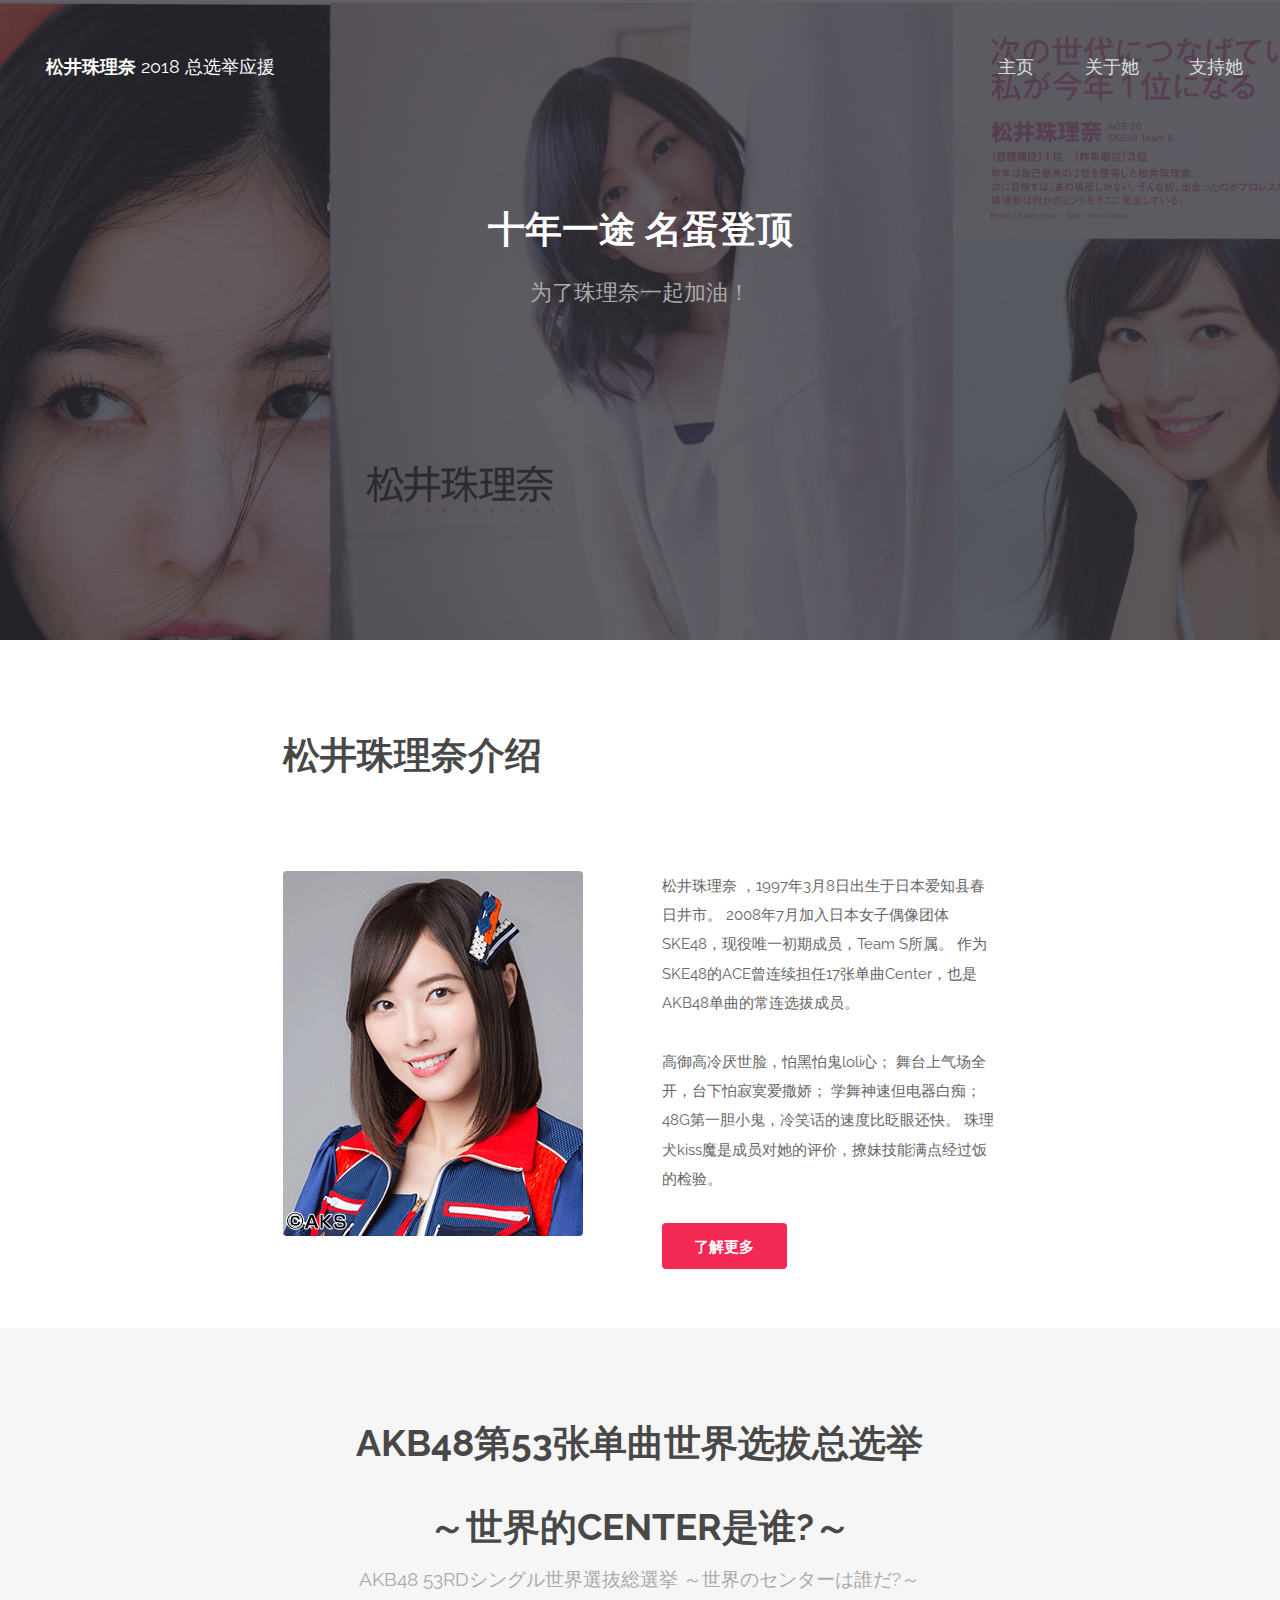
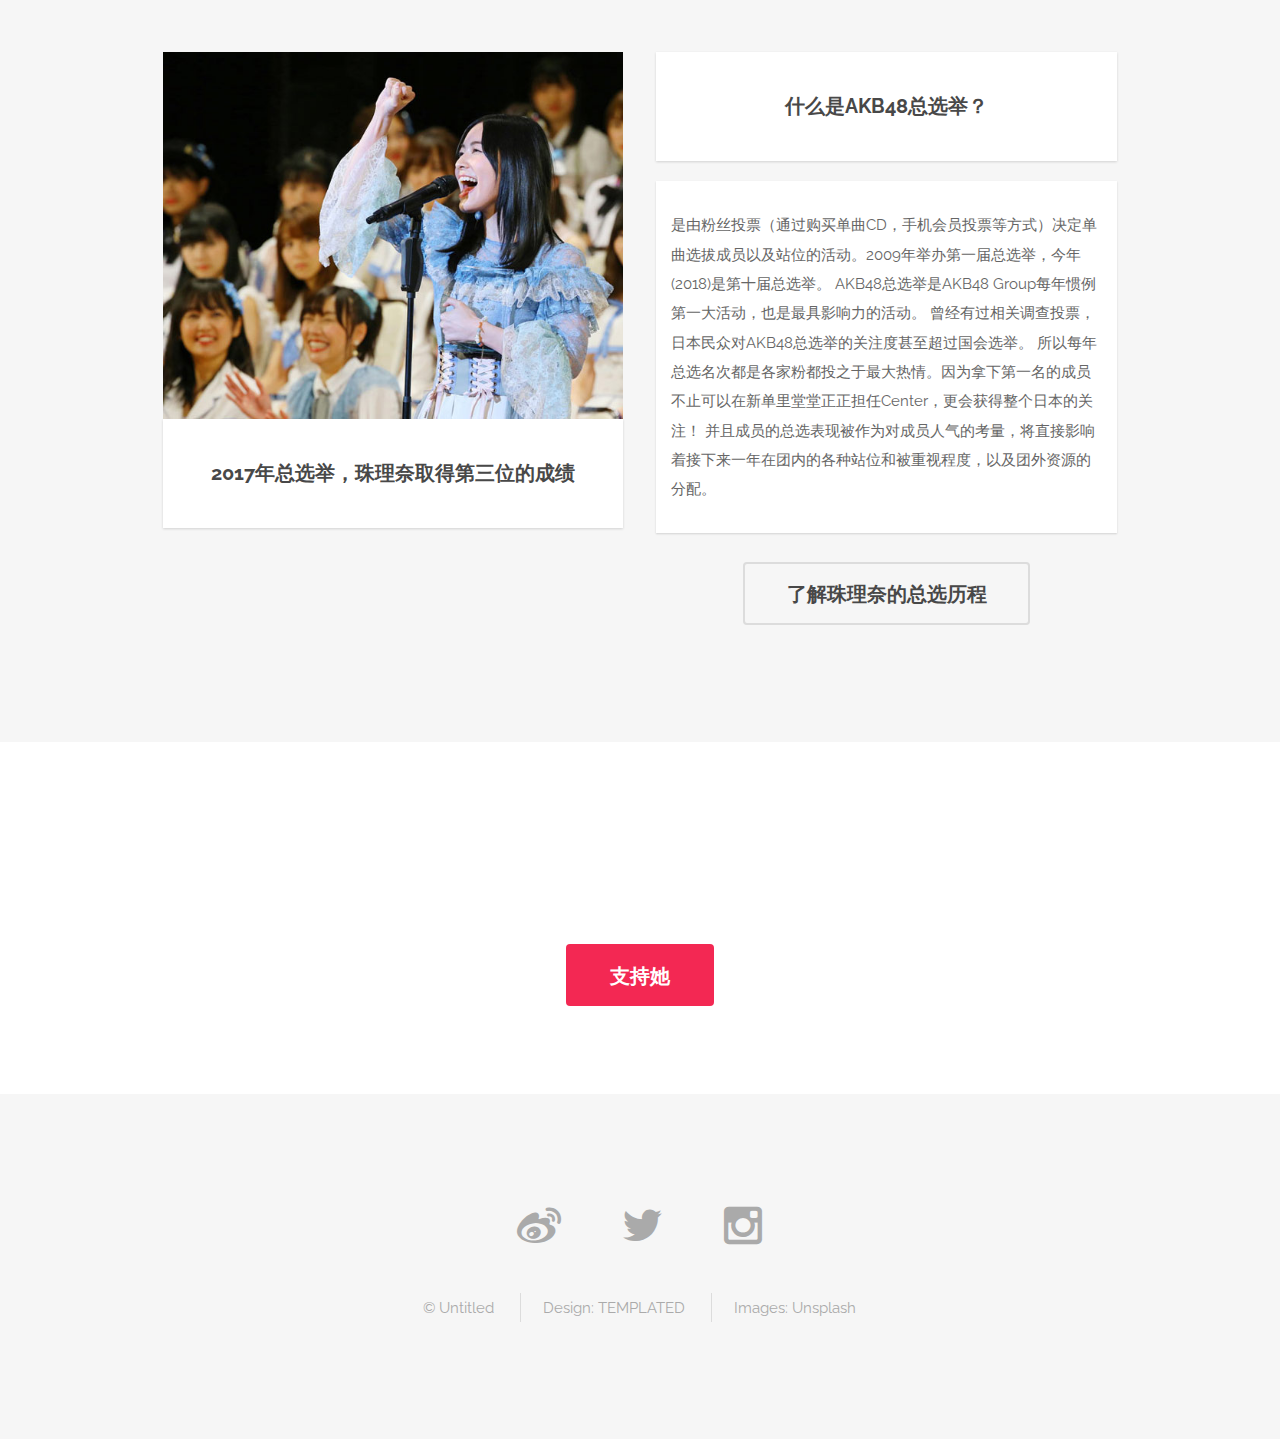
==== commit f1044fa5: "adjust details, init site" ====
--- a/index.html
+++ b/index.html
@@ -10,6 +10,7 @@
     <meta charset="utf-8"/>
     <meta name="viewport" content="width=device-width, initial-scale=1"/>
     <link rel="stylesheet" href="assets/css/main.css"/>
+    <link rel="stylesheet" href="assets/css/my.css"/>
 </head>
 <body class="landing">
 
@@ -29,25 +30,24 @@
 
 <!-- Banner -->
 <section id="banner">
-    <h2>十年一途，名蛋登顶</h2>
+    <h2>十年一途 名蛋登顶</h2>
     <p>为了珠理奈一起加油！</p>
-
-    <!--
-    <ul class="actions">
-        <li><a href="#" class="button special big">Get Started</a></li>
-    </ul>
-    -->
+    <br>
+    <br>
+    <br>
+    <br>
+    <br>
 </section>
 
 <!-- One -->
 <section id="one" class="wrapper style1">
     <div class="container 75%">
+        <header class="major">
+            <h2>松井珠理奈介绍</h2>
+        </header>
         <div class="row 200%">
             <div class="6u 12u$(medium)">
-                <header class="major">
-                    <h3>松井珠理奈介绍</h3><br/>
-                    <img class="image" src="images/jurina/matsui_jurina.jpg"/>
-                </header>
+                <img class="image" src="images/jurina/matsui_jurina.jpg"/>
             </div>
             <div class="6u$ 12u$(medium)">
                 <p>松井珠理奈 ，1997年3月8日出生于日本爱知县春日井市。
@@ -67,7 +67,7 @@
 <section id="two" class="wrapper style2 special">
     <div class="container">
         <header class="major">
-            <h2>AKB48第53张单曲世界选拔总选举 </h2>
+            <h2>AKB48第53张单曲世界选拔总选举</h2>
             <h2>～世界的Center是谁?～</h2>
             <p>AKB48 53rdシングル世界選抜総選挙 ～世界のセンターは誰だ?～</p>
         </header>
@@ -80,26 +80,27 @@
             </div>
             <div class="6u$ 12u$(xsmall)">
                 <div class="image fit captioned">
-                    <!--<img src="images/pic03.jpg" alt=""/>-->
                     <h3>什么是AKB48总选举？</h3>
                     <p>是由粉丝投票（通过购买单曲CD，手机会员投票等方式）决定单曲选拔成员以及站位的活动。2009年举办第一届总选举，今年(2018)是第十届总选举。
-                        AKB48总选举是AKB48
-                        Group每年惯例第一大活动，也是最具影响力的活动。曾经有过相关调查投票，日本民众对AKB48总选举的关注度甚至超过国会选举。所以每年总选名次都是各家粉都投之于最大热情。因为拿下第一名的成员不止可以在新单里堂堂正正担任Center，更会获得整个日本的关注！并且成员的总选表现被作为对成员人气的考量，将直接影响着接下来一年在团内的各种站位和被重视程度，以及团外资源的分配。</p>
-                    <a href="#" class="button special big">了解珠理奈的总选历程</a>
+                        AKB48总选举是AKB48 Group每年惯例第一大活动，也是最具影响力的活动。
+                        曾经有过相关调查投票，日本民众对AKB48总选举的关注度甚至超过国会选举。
+                        所以每年总选名次都是各家粉都投之于最大热情。因为拿下第一名的成员不止可以在新单里堂堂正正担任Center，更会获得整个日本的关注！
+                        并且成员的总选表现被作为对成员人气的考量，将直接影响着接下来一年在团内的各种站位和被重视程度，以及团外资源的分配。</p>
+                    <a href="#" class="button alt big">了解珠理奈的总选历程</a>
                 </div>
             </div>
         </div>
+
     </div>
 </section>
 
-<!-- Three -->
+<!-- Three
 <section id="three" class="wrapper style1">
     <div class="container">
         <header class="major special">
-            <h2>其他信息与近期活动</h2>
-            <p></p>
+            <h2>Mauris vulputate dolor</h2>
+            <p>Feugiat sed lorem ipsum magna</p>
         </header>
-        <!--
         <div class="feature-grid">
             <div class="feature">
                 <div class="image rounded"><img src="images/pic04.jpg" alt=""/></div>
@@ -146,9 +147,9 @@
                 </div>
             </div>
         </div>
-        -->
     </div>
 </section>
+ -->
 
 <!-- Four -->
 <section id="four" class="wrapper style3 special">
@@ -165,6 +166,11 @@
 <!-- Footer -->
 <footer id="footer">
     <div class="container">
+        <ul class="icons">
+            <li><a href="#" class="icon fa-weibo"></a></li>
+            <li><a href="#" class="icon fa-twitter"></a></li>
+            <li><a href="#" class="icon fa-instagram"></a></li>
+        </ul>
         <ul class="copyright">
             <li>&copy; Untitled</li>
             <li>Design: <a href="http://templated.co">TEMPLATED</a></li>
--- a/assets/css/main.css
+++ b/assets/css/main.css
@@ -1602,7 +1602,7 @@
 	}
 
 	body, input, select, textarea {
-		font-family: "Microsoft YaHei", Arial, Helvetica, sans-serif;
+		font-family: "Raleway", Arial, Helvetica, sans-serif;
 		font-size: 13pt;
 		font-weight: 400;
 		line-height: 2em;
@@ -2735,7 +2735,7 @@
 
 		.wrapper.style3 {
 			background-attachment: fixed;
-			background-image: url("images/overlay.png"), url("../../images/jurina/b1.jpg");
+			background-image: url("images/overlay.png"), url("../../images/banner.jpg");
 			background-position: center center;
 			background-size: cover;
 		}
@@ -3090,7 +3090,7 @@
 	#banner {
 		padding: 16em 0 13em 0;
 		background-attachment: fixed;
-		background-image: url("images/overlay.png"), url("../../images/jurina/concat2.jpg");
+		background-image: url("images/overlay.png"), url("../../images/banner.jpg");
 		background-position: center top;
 		background-size: cover;
 		line-height: 1.75;
@@ -3181,7 +3181,7 @@
 /* Footer */
 
 	#footer {
-		padding: 3em 0 1em 0;
+		padding: 8em 0 6em 0;
 		background: #f6f6f6;
 		color: #aaa;
 		text-align: center;
--- a/assets/css/my.css
+++ b/assets/css/my.css
@@ -0,0 +1,15 @@
+#banner {
+    background-image: url("images/overlay.png"), url("../../images/jurina/concat2.jpg");
+}
+
+#two .image.captioned p {
+    text-align: left;
+    background-color: #fff;
+    box-shadow: 0px 0.0375em 0.125em 0px rgba(0, 0, 0, 0.15);
+    display: block;
+    padding: 2em 1em;
+}
+
+#four {
+    background-image: url("images/overlay.png"), url("../../images/jurina/b1.jpg");
+}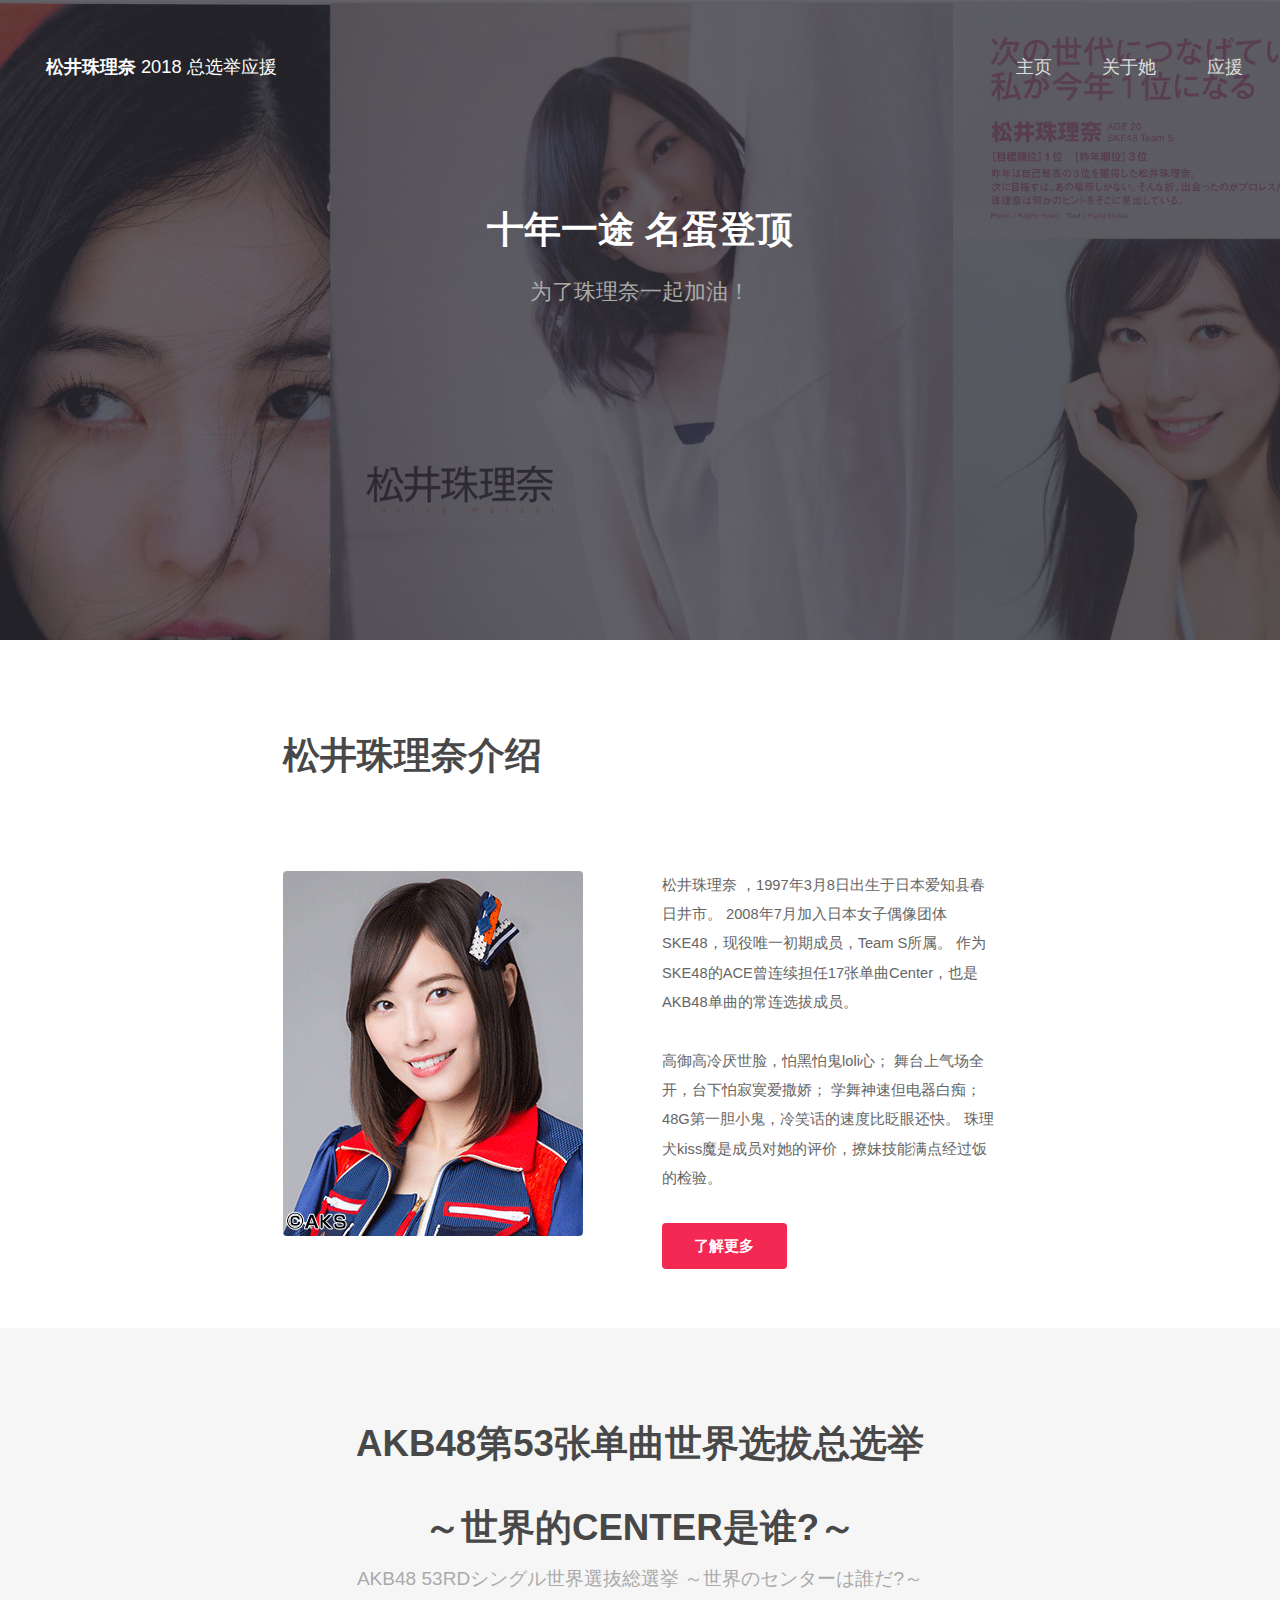
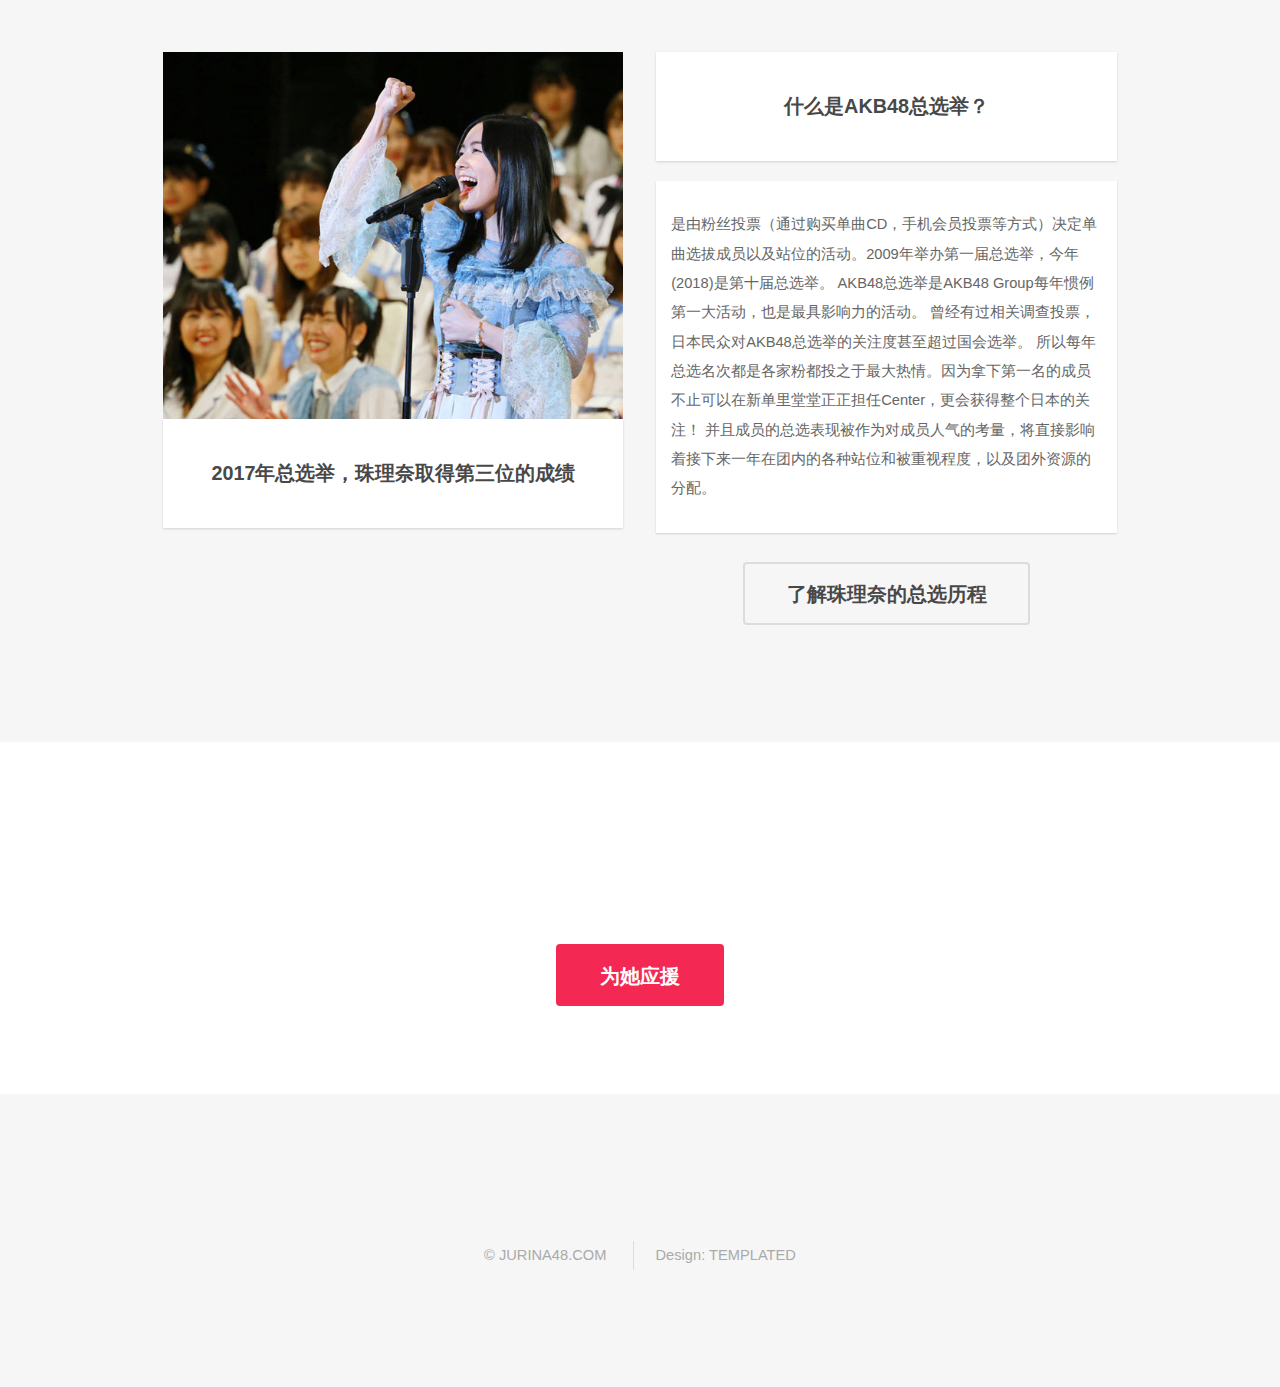
==== commit 7b129b08: "update text, fonts" ====
--- a/index.html
+++ b/index.html
@@ -21,7 +21,7 @@
         <ul>
             <li><a href="index.html">主页</a></li>
             <li><a href="#">关于她</a></li>
-            <li><a href="#">支持她</a></li>
+            <li><a href="#">应援</a></li>
         </ul>
     </nav>
 </header>
@@ -158,7 +158,7 @@
             <h2>参加松井珠理奈 2018 总选举应援活动</h2>
         </header>
         <ul class="actions">
-            <li><a href="#" class="button special big">支持她</a></li>
+            <li><a href="#" class="button special big">为她应援</a></li>
         </ul>
     </div>
 </section>
@@ -166,15 +166,9 @@
 <!-- Footer -->
 <footer id="footer">
     <div class="container">
-        <ul class="icons">
-            <li><a href="#" class="icon fa-weibo"></a></li>
-            <li><a href="#" class="icon fa-twitter"></a></li>
-            <li><a href="#" class="icon fa-instagram"></a></li>
-        </ul>
         <ul class="copyright">
-            <li>&copy; Untitled</li>
+            <li>&copy; JURINA48.COM</li>
             <li>Design: <a href="http://templated.co">TEMPLATED</a></li>
-            <li>Images: <a href="http://unsplash.com">Unsplash</a></li>
         </ul>
     </div>
 </footer>
--- a/assets/css/main.css
+++ b/assets/css/main.css
@@ -1,5 +1,4 @@
 @import url(font-awesome.min.css);
-@import url(https://fonts.googleapis.com/css?family=Raleway:400,700);
 
 /*
 	Spatial by TEMPLATED
@@ -1602,7 +1601,7 @@
 	}
 
 	body, input, select, textarea {
-		font-family: "Raleway", Arial, Helvetica, sans-serif;
+		font-family: "Microsoft Yahei", Arial, Helvetica, sans-serif;
 		font-size: 13pt;
 		font-weight: 400;
 		line-height: 2em;
